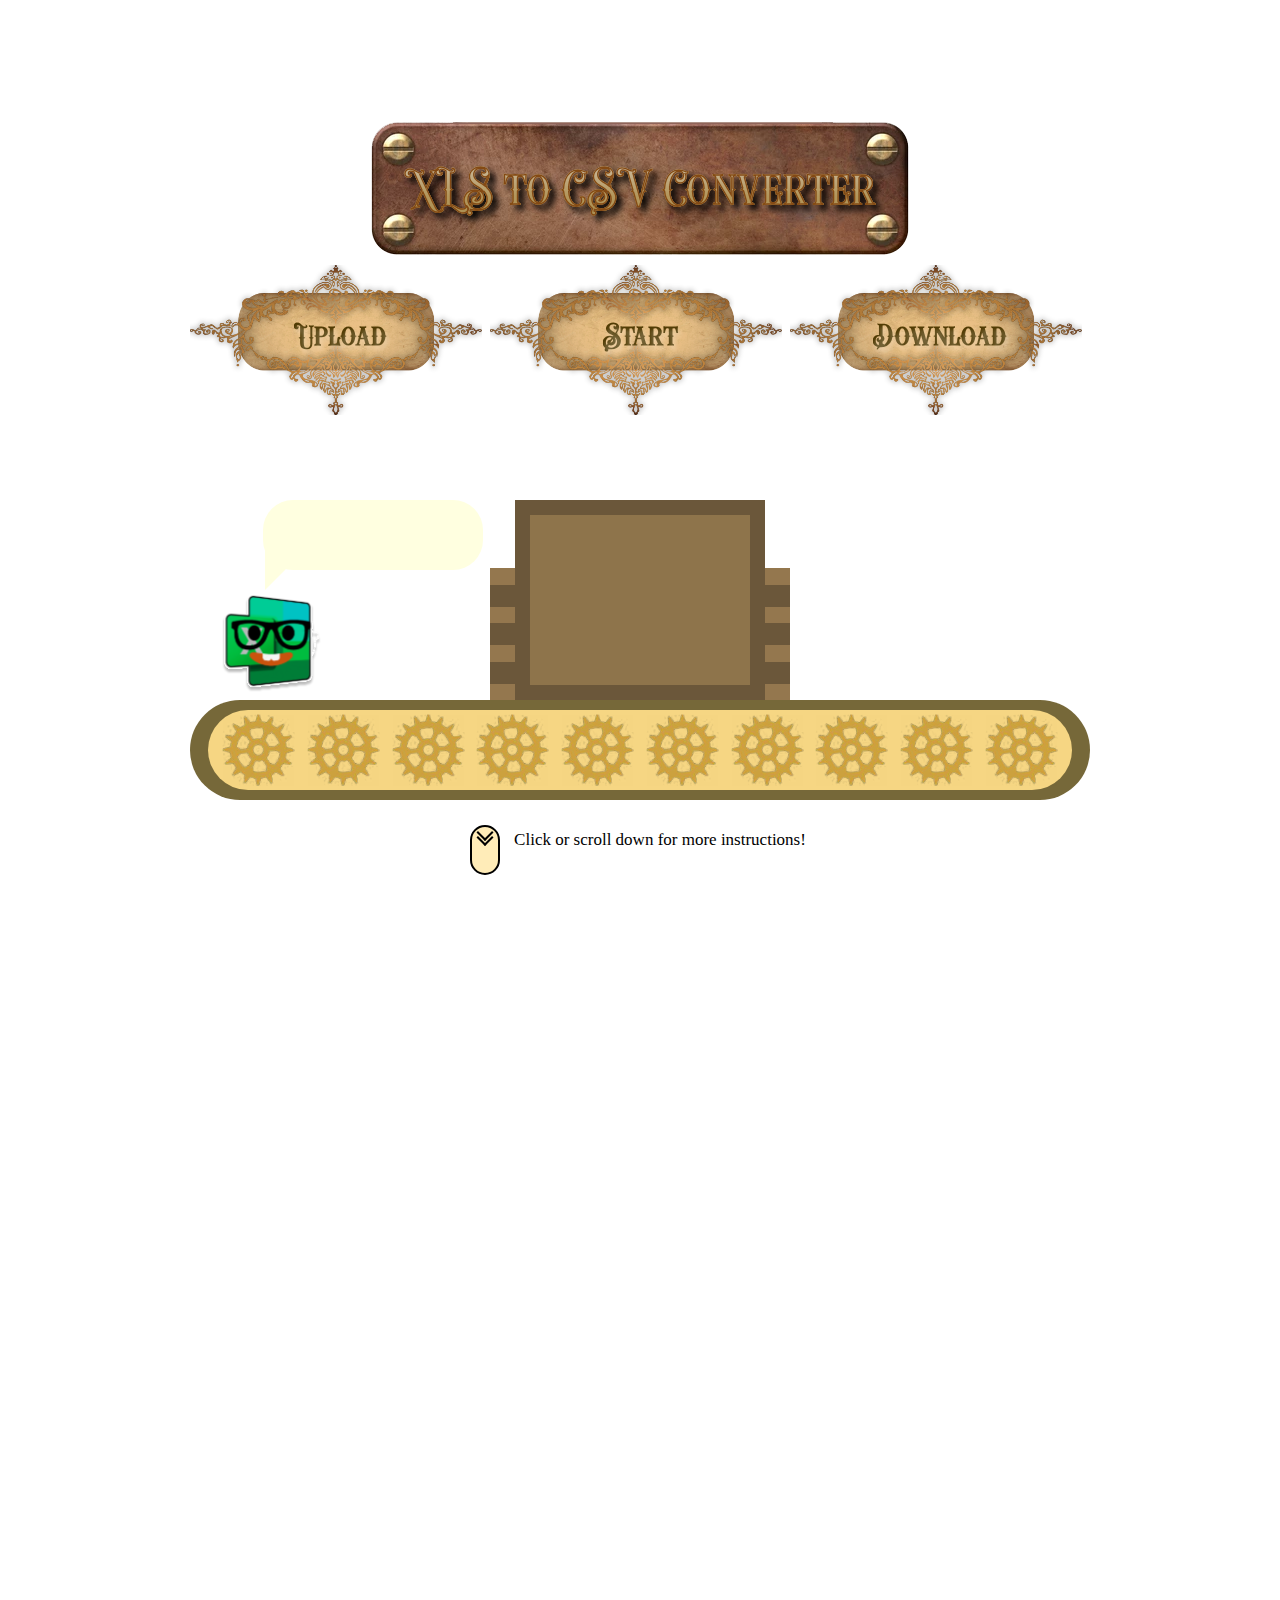
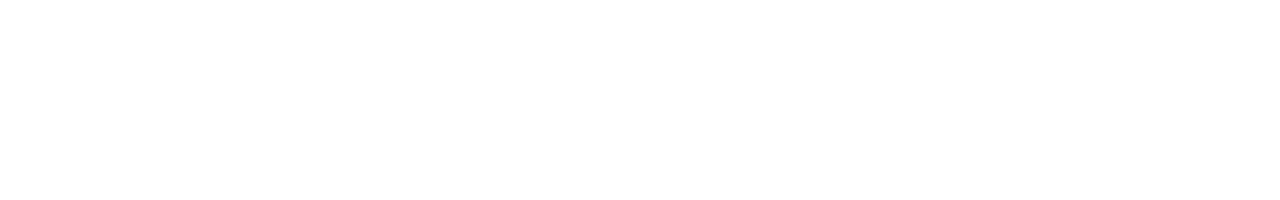
==== index.html @ a96b727d "Merge pull request #1 from dicksontan2618/master" ====
<!DOCTYPE html>
<html lang="en">

<head>
  <meta charset="UTF-8">
  <meta http-equiv="X-UA-Compatible" content="IE=edge">
  <meta name="viewport" content="width=device-width, initial-scale=1.0">
  <link rel="stylesheet" href="style.css">
  <link href="https://www.dafontfree.net/embed/Z291ZHktaGFuZHRvb2xlZC1yZWd1bGFyJmRhdGEvMjUvZy8xMjc2MjYvR291ZHlIYW5kdG9vbGVkLnR0Zg" rel="stylesheet" type="text/css"/>
  <title>
    CAT201 Assignment
  </title>
</head>

<body>
  <!-- <div class="gear-container" id="gear-container-1">
    <div class="gear">
      <div class="center"></div>
      <div class="tooth"></div>
      <div class="tooth"></div>
      <div class="tooth"></div>
      <div class="tooth"></div>
    </div> 
  </div>
  
  <div class="gear-container" id="gear-container-2">
    <div class="gear">
      <div class="center"></div>
      <div class="tooth"></div>
      <div class="tooth"></div>
      <div class="tooth"></div>
      <div class="tooth"></div>
    </div> 
  </div> -->

  <section class="sec" id="sec-1">
    <!-- <div class="archive">
      PLACEHOLDER FOR ARCHIVE
    </div> -->
  
    <div class="wrapper">
      <div class="header">
        <img class="board" src="images/board.png">
        <h1 class="title">XL S to CSV Converter</h1>
      </div>
  
      <div class="box">
        <div class="ornament">
          <img class="ornament-obj" src="images/ornament-1.png" height="200px">
          <div class="button" id="button-words-1">
            <p>Upload</p>
          </div>
        </div>
        
        <div class="ornament">
          <img class="ornament-obj" src="images/ornament-1.png" height="200px">
          <div class="button" id="button-words-2">
            <p>Start</p>
          </div>
        </div>
        
        <div class="ornament">
          <img class="ornament-obj" src="images/ornament-1.png" height="200px">
          <div class="button" id="button-words-3">
            <p>Download</p>
          </div>
        </div>
      </div>
  
      <div class="chains-container">
        <!-- <img src="images/chain.png" alt="chain" class="chain">
        <img src="images/chain.png" alt="chain" class="chain">
        <img src="images/chain.png" alt="chain" class="chain">
        <img src="images/chain.png" alt="chain" class="chain">
        <img src="images/chain.png" alt="chain" class="chain">
        <img src="images/chain.png" alt="chain" class="chain">
        <img src="images/chain.png" alt="chain" class="chain"> -->
      </div>
  
      <div class="main-container">
        <div class="sub-container" id="sub-container-1">
          <div class="main-machine-part">
            <div class="opening" id="entry">
              <div class="partition"></div>
              <div class="partition"></div>
              <div class="partition"></div>
            </div>
            <div class="main-machine-body">
              <div class="sub-machine-body"></div>
            </div>
            <div class="opening" id="exit">
              <div class="partition"></div>
              <div class="partition"></div>
              <div class="partition"></div>
            </div>
          </div>
          <div class="gauge-body">
            <!-- <img src="images/gauge.png" height="175px"> -->
          </div>
          <div class="track">
            <div class="sub-track" id="track-1">
              <div class="excel-container">
                <div class="speech-container">
                  <!-- <img src="images/speech flip.png" alt="bubble" class="speech-bubble"> -->
                  <div class="talk-bubble tri-right round btm-left">
                    <div class="talktext">
                      
                    </div>
                  </div>
                </div>
                <div class="sub-excel-container">
                  <img src="images/excel 1.svg" alt="excel" class="excel">
                </div>
              </div>
            </div>
            <div class="sub-track" id="track-2">
              <img src="images/csv 1.svg" alt="csv" class="csv">
            </div>
          </div>
        </div>
        <div class="sub-container" id="sub-container-2">
          <div class="conveyor-belt">
            <div class="sub-conveyor-belt">
              <ul>
                <li class="cog" id="cog-1"><img src="images/gear.png" aria-hidden="true" height="90px"></li>
                <li class="cog" id="cog-2"><img src="images/gear.png" aria-hidden="true" height="90px"></li>
                <li class="cog" id="cog-3"><img src="images/gear.png" aria-hidden="true" height="90px"></li>
                <li class="cog" id="cog-4"><img src="images/gear.png" aria-hidden="true" height="90px"></li>
                <li class="cog" id="cog-5"><img src="images/gear.png" aria-hidden="true" height="90px"></li>
                <li class="cog" id="cog-6"><img src="images/gear.png" aria-hidden="true" height="90px"></li>
                <li class="cog" id="cog-7"><img src="images/gear.png" aria-hidden="true" height="90px"></li>
                <li class="cog" id="cog-8"><img src="images/gear.png" aria-hidden="true" height="90px"></li>
                <li class="cog" id="cog-9"><img src="images/gear.png" aria-hidden="true" height="90px"></li>
                <li class="cog" id="cog-10"><img src="images/gear.png" aria-hidden="true" height="90px"></li>
              </ul>
            </div>
          </div>
        </div>
        <!-- <div class="sub-container" id="sub-container-3">
          <div class="beam"></div>
          <div class="support-container" id="support-container-1">
            <div class="support" id="support-1"></div>
            <div class="support" id="support-2"></div>
          </div>
          <div class="support-container" id="support-container-2">
            <div class="support" id="support-3"></div>
            <div class="support" id="support-4"></div>
          </div>
        </div> -->
      </div>
      <div class="scroll-container">
        <a href="#sec-2">
          <div class="scroll-down"></div>
        </a>
        <div class="scroll-instruction-container">
          <p class="scroll-instruction">Click or scroll down for more instructions!</p>
        </div>
      </div>
    </div>
  </section>
  <section class="sec" id="sec-2">

  </section>
  
  <script src="script.js"></script>
</body>

</html>
---- style.css ----
@font-face {
  font-family: "hero-beam";
  src: url("images/HEROBEAM-Regular.ttf")
}

@font-face {
  font-family: "goudy-handtooled";
  src: url("images/GoudyHandtooled.ttf")
}

html, body {
  height: 100%;
  width: 100%;
  scroll-behavior: smooth;
}

* {
  margin: 0;
  padding: 0;
  box-sizing: border-box;
}

body {
  justify-content: center;
  align-items: center;
  background-image: url('images/ancient.png');
  background-size: cover;
  background-position: center;
  margin: auto;
  overflow-y: scroll;
  overflow-x: hidden;
  position: relative;
  background-attachment: fixed;
}

.gear-container {
  position: absolute;
}

#gear-container-1 {
  left: -50px;
  bottom: 100px;
}

#gear-container-2 {
  right: -100px;
  top: 200px;
}

.gear{
  position: relative;
  width: 200px;
  height: 200px;
  margin: auto;
  background: rgb(102, 102, 102);
  border-radius: 50%;
  animation-name: spin;
  animation-duration: 4s;
  animation-iteration-count: infinite;
  animation-timing-function: linear;
}

.gear .center{
  position: absolute;
  top: 50px;
  left: 50px;
  z-index: 10;
  width: 100px;
  height: 100px;
  background: rgb(54, 54, 54);
  border-radius: 50%;
}

.tooth{
  position: absolute;
  top: -25px;
  left: 75px;
  z-index: 1;
  width: 45px;
  height: 250px;
  background:rgb(102, 102, 102);
}

.tooth:nth-child(2){
  transform: rotate(45deg);
}

.tooth:nth-child(3){
  transform: rotate(90deg);
}

.tooth:nth-child(4){
  transform: rotate(135deg);
}

@keyframes spin {
  from {transform: rotate(0deg); }
  to {transform: rotate(360deg);}
}

.sec {
  width: 100%;
  min-height: 100vh;
}

.archive {
  position: absolute;
  right: 0;
  top: 0;
  margin: 20px 20px 0 0;
  background-color: red;
  height: 50px;
  width: 200px;
  display: flex;
  align-items: center;
  justify-content: center;
}

.wrapper {
  margin: auto;
  display: flex;
  justify-content: center;
  align-items: center;
  width: 80%;
  min-height: 100vh;
  /* background-color: red; */
  position: relative;
}

.header {
  width: 100%;
  position: absolute;
  bottom: 630px;
  z-index: 2;
}

.board {
  display: block;
  margin-left: auto;
  margin-right: auto;
}

.title {
  font-family: 'hero-beam';
  text-align: center;
  font-size: 40px;
  color: #D5AD6D;
  background: -webkit-linear-gradient(transparent, transparent),
              -webkit-linear-gradient(top, rgb(211, 198, 181) 0%, 
              rgba(179,150,91) 50%, rgba(162,136,73) 100%);
  background: -o-linear-gradient(transparent, transparent);
  -webkit-background-clip: text;
  -webkit-text-fill-color: transparent;
  position: absolute;
  margin: 0 auto;
  left: 0;
  right: 0;
  top: 45px;
  filter: drop-shadow(5px 5px 3px black);
  -webkit-text-stroke: 0.1px rgb(132, 74, 20);
  cursor: default;
}

.box {
  display: flex;
  justify-content: center;
  align-items: center;
  position: absolute;
  bottom: 485px;
  width: 100%;
  /* background-color: yellowgreen; */
}

.ornament {
  position: relative;
  display: flex;
  justify-content: center;
  align-items: center;
  z-index: 2;
}

.ornament img {
  width: 300px;
  height: 150px;
  padding-right: 8px; 
}

.button {
  font-family: 'hero-beam';
  font-size: 25px;
  font-weight: 600;
  position: absolute;
  justify-content: space-between;
  color: transparent;
  background: #4f3901;
  -webkit-background-clip: text;
  text-shadow: 2px 4px 4px rgba(255, 255, 255, 0.288);
  transition: 0.2s all linear;
}

.button:hover {
  cursor: pointer;
  transform: scale(1.15);
}

.button p {
  transition: text-shadow 0.35s, color 0.25s;
}

.button:hover p {
  color: white;
  text-shadow:  0 0 20px #fff, 
                0 0 30px #ffffff, 
                0 0 40px #8c8c8c, 
                0 0 50px #646464, 
                0 0 60px #ffffff, 
                0 0 70px #777777, 
                0 0 80px #aeaeae;
}

.button:active p {
  color: black;
}

.excel-container {
  width: 320px;
  height: 200px;
  /* background-color: red; */
  position: absolute;
  bottom: 0;
  display: flex;
  flex-direction: column;
  justify-content: center;
  align-items: center;
}

.sub-excel-container {
  height: 50%;
  width: 100%;
  display: flex;
  align-items: flex-end;
  /* background-color: green; */
}

.speech-container {
  height: 50%;
  width:  100%;
  display: flex;
  align-items: flex-start;
  justify-content: center;
  /* background-color: blue; */
}

.talk-bubble {
  display: inline-block;
  position: relative;
	width: 220px;
	height: 70px;
	background-color: lightyellow;
}

.border{
  border: 8px solid #666;
}

.round{
  border-radius: 30px;
	-webkit-border-radius: 30px;
	-moz-border-radius: 30px;
}

.round{
  border-radius: 30px;
	-webkit-border-radius: 30px;
	-moz-border-radius: 30px;
}

.tri-right.border.btm-left:before {
	content: ' ';
	position: absolute;
	width: 0;
	height: 0;
	left: -8px;
  right: auto;
  top: auto;
	bottom: -40px;
	border: 32px solid;
	border-color: transparent transparent transparent #666;
}

.tri-right.btm-left:after{
	content: ' ';
	position: absolute;
	width: 0;
	height: 0;
	left: 2px;
  right: auto;
  top: auto;
	bottom: -20px;
	border: 22px solid;
	border-color: transparent transparent transparent lightyellow;
}

.main-container {
  display: block;
  height: 400px;
  width: 100%;
  display: flex;
  flex-direction: column;
  align-items: center;
  position: absolute;
  bottom: 0;
  /* background-color: green; */
}

.sub-container {
  height: 100px;
  width: 900px;
  display: block;
}

#sub-container-1 {
  height: 200px;
  display: flex;
  align-items: center;
  justify-content: center;
  /* background-color: yellow; */
  position: relative;
}

#sub-container-3 {
  display: flex;
  justify-content: space-between;
  width: 750px;
  position: relative;
  /* background-color: white; */
}

.track {
  position: absolute;
  width: 95%;
  height: 200px;
  /* background-color: blue; */
  bottom: 0;
  display: flex;
  justify-content: center;
}

.sub-track {
  /* background-color: green; */
  width: 50%;
  position: relative;
  display: flex;
  align-items: flex-end;
}

.excel, .csv {
  height: 110px;
  width: 110px;
  position: absolute;
}

.conveyor-belt {
  width: 100%;
  height: 100%;
  border-radius: 200px;
  background-color: rgb(118, 104, 57);
  display: flex;
  justify-content: center;
  align-items: center;
}

.sub-conveyor-belt ul {
  width: 98%;
  height: 100%;
  display: flex;
  justify-content: space-around;
  align-items: center;
  list-style: none;
}

.sub-conveyor-belt {
  width: 96%;
  height: 80%;
  background-color: rgb(246, 214, 131);
  border-radius: 200px;
  display: flex;
  justify-content: center;
  align-items: center;
}

.sub-conveyor-belt img {
  width: 75px;
  height: 75px;
}

.support-container {
  width: 250px;
  height: 100%;
  display: flex;
  justify-content: space-between;
}

.support {
  height: 100%;
  width: 20px;
  background-color: rgb(35, 35, 35);
}

.beam {
  width: 100%;
  height: 20px;
  position: absolute;
  top: 0;
  background-color: rgb(35, 35, 35);
}

.main-machine-part {
  height: 200px;
  width: 300px;
  z-index: 2;
  display: flex;
  justify-content: center;
  align-items: flex-end;
}

.main-machine-body {
  height: 200px;
  width: 250px;
  background-color: rgb(107, 87, 58);
  position: relative;
  display: flex;
  justify-content: center;
  align-items: center;
}

.sub-machine-body {
  position: absolute;
  height: 170px;
  width: 220px;
  background-color:#8e744b;
}

.opening {
  height: 132px;
  width: 25px;
  display: flex;
  flex-direction: column;
  justify-content: space-evenly;
  background-color: rgb(148, 119, 78);
}

.partition {
  height: 22px;
  width: 100%;
  background-color: rgb(107, 87, 58);
}

.chains-container {
  bottom: 200px;
  position: absolute;
  width: 800px;
  display: flex;
  justify-content: space-around;
  align-items: center;
}

.chains-container img {
  height: 600px;
  opacity: 60%;
}

.gauge-body {
  position: absolute;
  z-index: 3;
}

.gauge-body img {
  width: 150px;
  height: 150px;
}

.cog-ani {
  animation: gearRotate 1s linear infinite;
}

.cog-ani-finite {
  animation: gearRotate 3s linear;
}

@keyframes gearRotate {
  0% {transform: rotate(0);}
  100% {transform: rotate(360deg);}
}

@-webkit-keyframes gearRotate {
  0% {-webkit-transform: rotate(0);}
  100% {-webkit-transform: rotate(360deg);}
}

.svgHorizontalMove {
  animation: horizontalMove 3s linear forwards;
}

@keyframes horizontalMove {
  0% {transform: translateX(0);}
  100%{transform: translateX(300px);}
}

.scroll-container {
  position: absolute;
  bottom: 25px;
  display: flex;
  justify-content: center;
  align-items: center;
}

.scroll-instruction-container {
  position: relative;
  width: 300px;
  height: 50px;
  /* background-color: red; */
  display: flex;
  justify-content: center;
  align-items: center;
}

.scroll-instruction {
  top: 10%;
  position: absolute;
  font-size: 17px;
  animation: scroll-down-text 1s ease-in-out infinite;
  cursor: default;
}

.scroll-down {
  margin-right: 10px;
  position: relative;
  height: 50px;
  width: 30px;
  border: 2px solid black;
  border-radius: 20px;
  cursor: pointer;
  background-color:rgb(255, 236, 184);
}

.scroll-down:before,
.scroll-down:after {
  content: '';
  position: absolute;
  top: 20%;
  left: 50%;
  border: 2px solid black;
  height: 10px;
  width: 10px;
  transform: translate(-50%, -80%) rotate(45deg);
  border-top: transparent;
  border-left: transparent;
  animation: scroll-down 1s ease-in-out infinite;
}

.scroll-down:after {
  top: 30%;
  animation-delay: .3s;
}

@keyframes scroll-down {
  0% {opacity: 0;}
  30% {opacity: 1;}
  60% {opacity: 1;}
  100% {opacity: 0; top: 90%;}
}

@keyframes scroll-down-text {
  0% {opacity: 0;}
  30% {opacity: 1;}
  60% {opacity: 1;}
  100% {opacity: 0; top: 50%;}
}

.disappears {
  animation: disappears 0.5s ease-in-out forwards;
}

@keyframes disappears {
  0% {opacity: 100%;}
  100% {opacity: 0%;}
}

@media only screen and (max-width: 1080px) {
  .sub-container {
    height: 100px;
    width: 800px;
    display: block;
  }
  @keyframes horizontalMove {
    0% {transform: translateX(0);}
    100%{transform: translateX(250px);}
  }
}

@media only screen and (max-width: 900px) {
  .ornament img {
    width: 250px;
  }

  .sub-container {
    height: 100px;
    width: 700px;
    display: block;
  }

  #cog-10 {
    display: none;
  }

  @keyframes horizontalMove {
    0% {transform: translateX(0);}
    100%{transform: translateX(190px);}
  }

  .button {
    font-size: 20px;
  }
}

@media only screen and (max-width: 768px) {
  .ornament img {
    width: 220px;
  }

  .sub-container {
    height: 100px;
    width: 650px;
    display: block;
  }

  #cog-9 {
    display: none;
  }
}
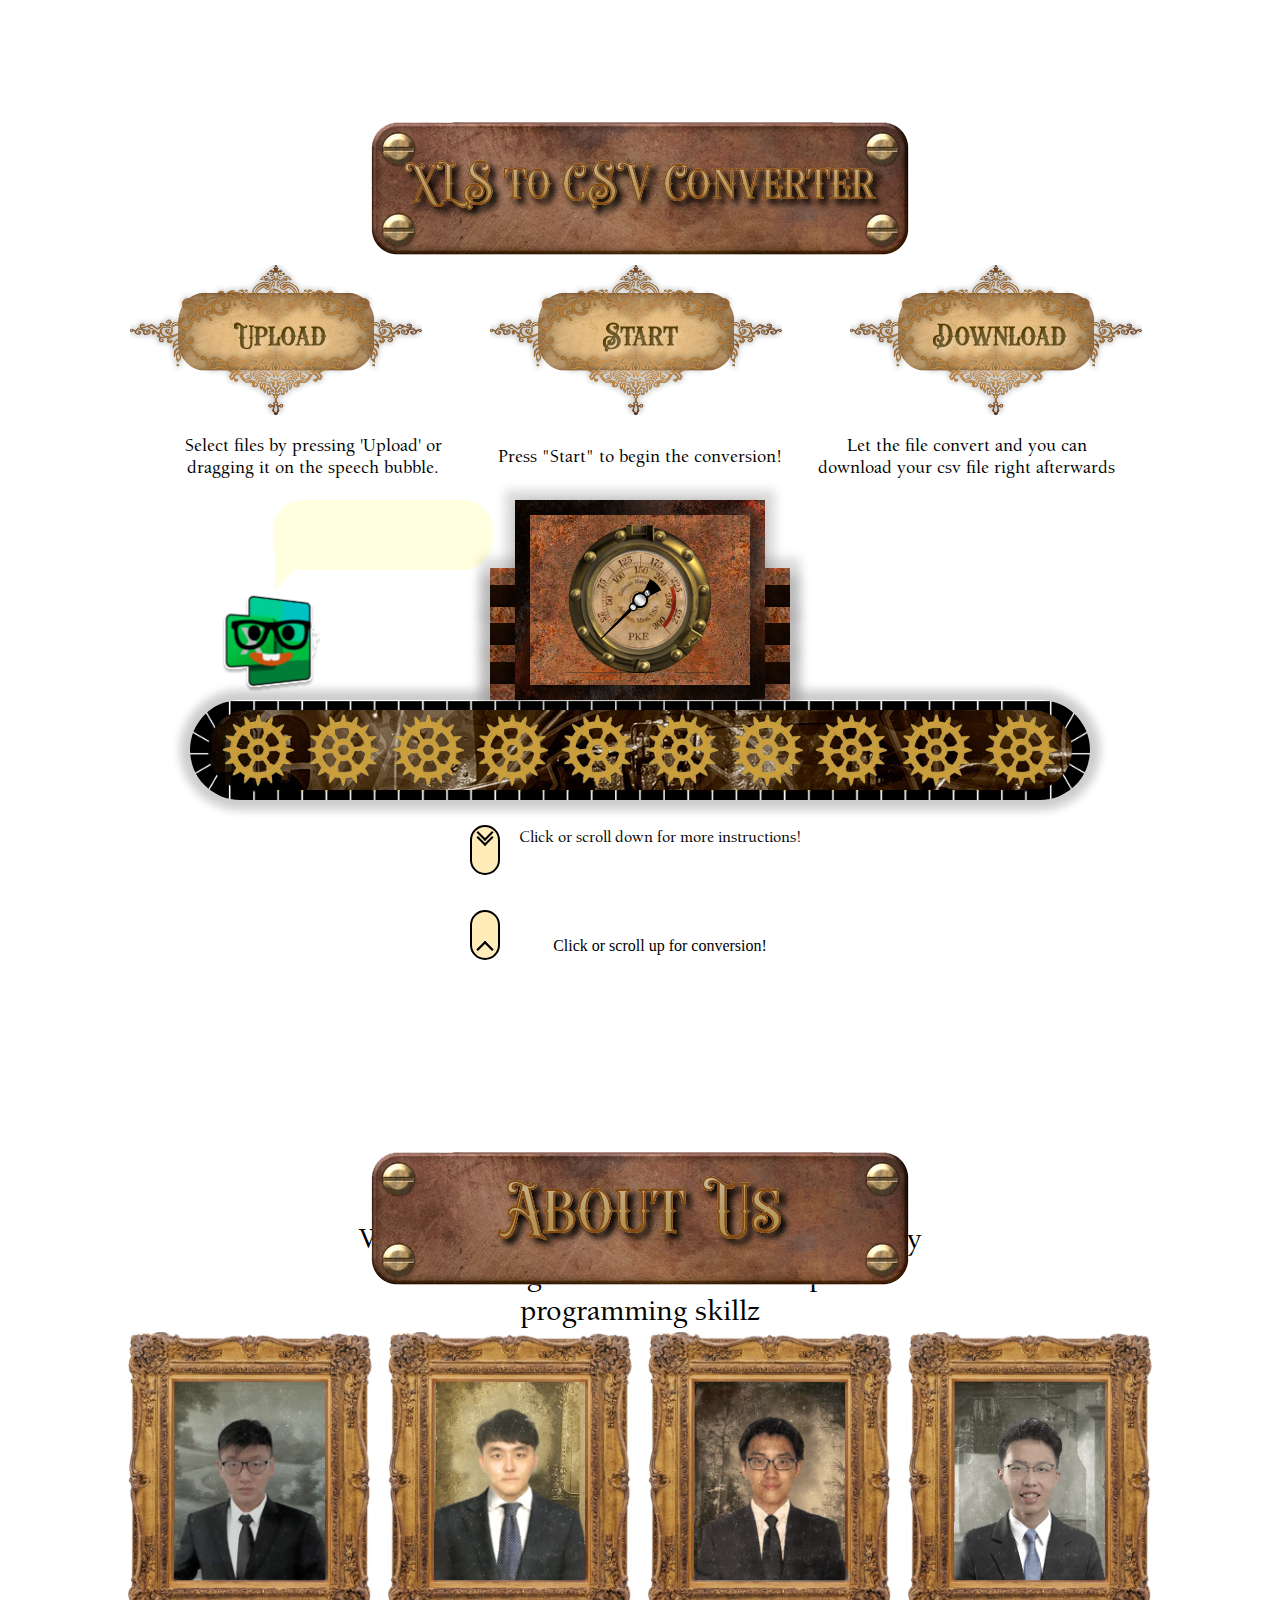
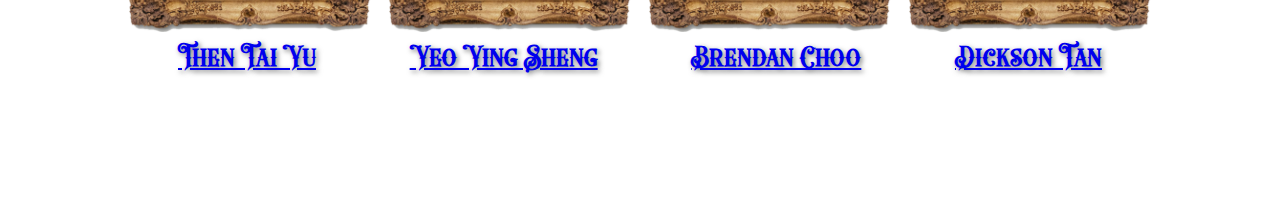
==== commit 19b004da: "added server functions" ====
--- a/index.html
+++ b/index.html
@@ -6,7 +6,9 @@
   <meta http-equiv="X-UA-Compatible" content="IE=edge">
   <meta name="viewport" content="width=device-width, initial-scale=1.0">
   <link rel="stylesheet" href="style.css">
-  <link href="https://www.dafontfree.net/embed/Z291ZHktaGFuZHRvb2xlZC1yZWd1bGFyJmRhdGEvMjUvZy8xMjc2MjYvR291ZHlIYW5kdG9vbGVkLnR0Zg" rel="stylesheet" type="text/css"/>
+  <link
+    href="https://www.dafontfree.net/embed/Z291ZHktaGFuZHRvb2xlZC1yZWd1bGFyJmRhdGEvMjUvZy8xMjc2MjYvR291ZHlIYW5kdG9vbGVkLnR0Zg"
+    rel="stylesheet" type="text/css" />
   <title>
     CAT201 Assignment
   </title>
@@ -37,36 +39,48 @@
     <!-- <div class="archive">
       PLACEHOLDER FOR ARCHIVE
     </div> -->
-  
+
     <div class="wrapper">
       <div class="header">
         <img class="board" src="images/board.png">
         <h1 class="title">XL S to CSV Converter</h1>
       </div>
-  
+
       <div class="box">
-        <div class="ornament">
-          <img class="ornament-obj" src="images/ornament-1.png" height="200px">
-          <div class="button" id="button-words-1">
-            <p>Upload</p>
-          </div>
-        </div>
-        
-        <div class="ornament">
-          <img class="ornament-obj" src="images/ornament-1.png" height="200px">
-          <div class="button" id="button-words-2">
-            <p>Start</p>
-          </div>
-        </div>
-        
-        <div class="ornament">
-          <img class="ornament-obj" src="images/ornament-1.png" height="200px">
-          <div class="button" id="button-words-3">
-            <p>Download</p>
-          </div>
-        </div>
-      </div>
-  
+        <form action="upload.php" method="post" enctype="multipart/form-data" id="form-convert">
+          <div class="ornament" id="ornament-1">
+            <img class="ornament-obj" src="images/ornament-1.png" height="200px">
+            <label for="uploadFile" id="button-words-1" class="button">
+              <p>Upload</p>
+              <input type="file" id="uploadFile" name="uploadFile" accept="application/vnd.ms-excel, application/vnd.openxmlformats-officedocument.spreadsheetml.sheet" hidden/>
+            </label>
+          </div>
+
+          <div class="ornament" id="ornament-2">
+            <img class="ornament-obj" src="images/ornament-1.png" height="200px">
+            <label for="submit" id="button-words-2" class="button">
+              <p>Start</p>
+              <input type="submit" id="submit" hidden />
+            </label>
+          </div>
+
+          <div class="ornament" id="ornament-3">
+            <img class="ornament-obj" src="images/ornament-1.png" height="200px">
+            <div class="button" id="button-words-3">
+              <p>Download</p>
+            </div>
+          </div>
+        </form>
+      </div>
+
+      <div class="instructions">
+        <p class="instruction-words" id="instruction-1">Select files by pressing 'Upload' or dragging it on the speech
+          bubble.</p>
+        <p class="instruction-words" id="instruction-2">Press "Start" to begin the conversion!</p>
+        <p class="instruction-words" id="instruction-3">Let the file convert and you can download your csv file right
+          afterwards</p>
+      </div>
+
       <div class="chains-container">
         <!-- <img src="images/chain.png" alt="chain" class="chain">
         <img src="images/chain.png" alt="chain" class="chain">
@@ -76,7 +90,7 @@
         <img src="images/chain.png" alt="chain" class="chain">
         <img src="images/chain.png" alt="chain" class="chain"> -->
       </div>
-  
+
       <div class="main-container">
         <div class="sub-container" id="sub-container-1">
           <div class="main-machine-part">
@@ -95,7 +109,11 @@
             </div>
           </div>
           <div class="gauge-body">
-            <!-- <img src="images/gauge.png" height="175px"> -->
+            <img src="images/gauge.png" height="175px">
+
+          </div>
+          <div class="pointer">
+            <img src="images/pointer.png" height="130px">
           </div>
           <div class="track">
             <div class="sub-track" id="track-1">
@@ -104,7 +122,7 @@
                   <!-- <img src="images/speech flip.png" alt="bubble" class="speech-bubble"> -->
                   <div class="talk-bubble tri-right round btm-left">
                     <div class="talktext">
-                      
+
                     </div>
                   </div>
                 </div>
@@ -153,15 +171,52 @@
           <div class="scroll-down"></div>
         </a>
         <div class="scroll-instruction-container">
-          <p class="scroll-instruction">Click or scroll down for more instructions!</p>
+          <p class="scroll-instruction" id="scroll-down-instruction">Click or scroll down for more instructions!</p>
         </div>
       </div>
     </div>
   </section>
   <section class="sec" id="sec-2">
-
+    <div class="wrapper" id="wrapper-2">
+      <div class="scroll-container" id="scroll-up-container">
+        <a href="#sec-1">
+          <div class="scroll-up"></div>
+        </a>
+        <div class="scroll-instruction-container">
+          <p class="scroll-instruction" id="scroll-up-instruction">Click or scroll up for conversion!</p>
+        </div>
+      </div>
+      <div class="about-us">
+        <div class="about-us-header">
+          <img class="board" src="images/board.png">
+          <h1 class="about-us-word">About Us</h1>
+        </div>
+        <div class="about-us-desc">
+          <p>We are 4 people from CAT201 CS USM ready to change da world with our epic programming skillz</p>
+        </div>
+        <div class="people">
+          <div class="tty">
+            <img src="images/taiyu.png" height="300px">
+          </div>
+          <div class="yeo">
+            <img src="images/yingsheng.png" height="300px">
+          </div>
+          <div class="choo">
+            <img src="images/brendanchoo.png" height="300px">
+          </div>
+          <div class="dick">
+            <img src="images/dick.png" height="300px">
+          </div>
+        </div>
+        <div class="names">
+          <a class="ind-name" href="https://www.youtube.com/watch?v=dQw4w9WgXcQ">Then Tai Yu</a>
+          <a class="ind-name" href="https://www.youtube.com/watch?v=dQw4w9WgXcQ">Yeo Ying Sheng</a>
+          <a class="ind-name" href="https://www.youtube.com/watch?v=dQw4w9WgXcQ">Brendan Choo</a>
+          <a class="ind-name" href="https://www.youtube.com/watch?v=dQw4w9WgXcQ">Dickson Tan</a>
+        </div>
+      </div>
+    </div>
   </section>
-  
   <script src="script.js"></script>
 </body>
 
--- a/style.css
+++ b/style.css
@@ -8,7 +8,13 @@
   src: url("images/GoudyHandtooled.ttf")
 }
 
-html, body {
+@font-face {
+  font-family: "berkeley";
+  src: url("images/BerkeleyStd-Medium.otf")
+}
+
+html,
+body {
   height: 100%;
   width: 100%;
   scroll-behavior: smooth;
@@ -33,6 +39,12 @@
   background-attachment: fixed;
 }
 
+#form-convert
+{
+  display: flex;
+  flex-direction: row;
+}
+
 .gear-container {
   position: absolute;
 }
@@ -47,7 +59,7 @@
   top: 200px;
 }
 
-.gear{
+.gear {
   position: relative;
   width: 200px;
   height: 200px;
@@ -60,7 +72,7 @@
   animation-timing-function: linear;
 }
 
-.gear .center{
+.gear .center {
   position: absolute;
   top: 50px;
   left: 50px;
@@ -71,31 +83,36 @@
   border-radius: 50%;
 }
 
-.tooth{
+.tooth {
   position: absolute;
   top: -25px;
   left: 75px;
   z-index: 1;
   width: 45px;
   height: 250px;
-  background:rgb(102, 102, 102);
-}
-
-.tooth:nth-child(2){
+  background: rgb(102, 102, 102);
+}
+
+.tooth:nth-child(2) {
   transform: rotate(45deg);
 }
 
-.tooth:nth-child(3){
+.tooth:nth-child(3) {
   transform: rotate(90deg);
 }
 
-.tooth:nth-child(4){
+.tooth:nth-child(4) {
   transform: rotate(135deg);
 }
 
 @keyframes spin {
-  from {transform: rotate(0deg); }
-  to {transform: rotate(360deg);}
+  from {
+    transform: rotate(0deg);
+  }
+
+  to {
+    transform: rotate(360deg);
+  }
 }
 
 .sec {
@@ -125,6 +142,18 @@
   min-height: 100vh;
   /* background-color: red; */
   position: relative;
+  /* background-color: blue; */
+}
+
+#wrapper-2 {
+  /* background-color: green; */
+  position: relative;
+}
+
+#scroll-up-container {
+  position: absolute;
+  height: fit-content;
+  top: 10px;
 }
 
 .header {
@@ -132,30 +161,33 @@
   position: absolute;
   bottom: 630px;
   z-index: 2;
-}
-
-.board {
+  display: flex;
+  justify-content: center;
+  align-items: center;
+}
+
+/* .board {
   display: block;
   margin-left: auto;
   margin-right: auto;
-}
+} */
 
 .title {
   font-family: 'hero-beam';
-  text-align: center;
+  /* text-align: center; */
   font-size: 40px;
   color: #D5AD6D;
   background: -webkit-linear-gradient(transparent, transparent),
-              -webkit-linear-gradient(top, rgb(211, 198, 181) 0%, 
-              rgba(179,150,91) 50%, rgba(162,136,73) 100%);
+    -webkit-linear-gradient(top, rgb(211, 198, 181) 0%,
+      rgba(179, 150, 91) 50%, rgba(162, 136, 73) 100%);
   background: -o-linear-gradient(transparent, transparent);
   -webkit-background-clip: text;
   -webkit-text-fill-color: transparent;
   position: absolute;
-  margin: 0 auto;
+  /* margin: 0 auto;
   left: 0;
   right: 0;
-  top: 45px;
+  top: 45px; */
   filter: drop-shadow(5px 5px 3px black);
   -webkit-text-stroke: 0.1px rgb(132, 74, 20);
   cursor: default;
@@ -177,12 +209,14 @@
   justify-content: center;
   align-items: center;
   z-index: 2;
+  padding-left: 30px;
+  padding-right: 30px;
 }
 
 .ornament img {
   width: 300px;
   height: 150px;
-  padding-right: 8px; 
+  padding-right: 8px;
 }
 
 .button {
@@ -209,13 +243,13 @@
 
 .button:hover p {
   color: white;
-  text-shadow:  0 0 20px #fff, 
-                0 0 30px #ffffff, 
-                0 0 40px #8c8c8c, 
-                0 0 50px #646464, 
-                0 0 60px #ffffff, 
-                0 0 70px #777777, 
-                0 0 80px #aeaeae;
+  text-shadow: 0 0 20px #fff,
+    0 0 30px #ffffff,
+    0 0 40px #8c8c8c,
+    0 0 50px #646464,
+    0 0 60px #ffffff,
+    0 0 70px #777777,
+    0 0 80px #aeaeae;
 }
 
 .button:active p {
@@ -244,61 +278,61 @@
 
 .speech-container {
   height: 50%;
-  width:  100%;
-  display: flex;
-  align-items: flex-start;
-  justify-content: center;
+  width: 100%;
+  display: flex;
+  position: relative;
   /* background-color: blue; */
 }
 
 .talk-bubble {
   display: inline-block;
-  position: relative;
-	width: 220px;
-	height: 70px;
-	background-color: lightyellow;
-}
-
-.border{
+  position: absolute;
+  width: 220px;
+  height: 70px;
+  background-color: lightyellow;
+  left: 60px;
+}
+
+.border {
   border: 8px solid #666;
 }
 
-.round{
+.round {
   border-radius: 30px;
-	-webkit-border-radius: 30px;
-	-moz-border-radius: 30px;
-}
-
-.round{
+  -webkit-border-radius: 30px;
+  -moz-border-radius: 30px;
+}
+
+.round {
   border-radius: 30px;
-	-webkit-border-radius: 30px;
-	-moz-border-radius: 30px;
+  -webkit-border-radius: 30px;
+  -moz-border-radius: 30px;
 }
 
 .tri-right.border.btm-left:before {
-	content: ' ';
-	position: absolute;
-	width: 0;
-	height: 0;
-	left: -8px;
+  content: ' ';
+  position: absolute;
+  width: 0;
+  height: 0;
+  left: -8px;
   right: auto;
   top: auto;
-	bottom: -40px;
-	border: 32px solid;
-	border-color: transparent transparent transparent #666;
-}
-
-.tri-right.btm-left:after{
-	content: ' ';
-	position: absolute;
-	width: 0;
-	height: 0;
-	left: 2px;
+  bottom: -40px;
+  border: 32px solid;
+  border-color: transparent transparent transparent #666;
+}
+
+.tri-right.btm-left:after {
+  content: ' ';
+  position: absolute;
+  width: 0;
+  height: 0;
+  left: 2px;
   right: auto;
   top: auto;
-	bottom: -20px;
-	border: 22px solid;
-	border-color: transparent transparent transparent lightyellow;
+  bottom: -20px;
+  border: 22px solid;
+  border-color: transparent transparent transparent lightyellow;
 }
 
 .main-container {
@@ -354,7 +388,8 @@
   align-items: flex-end;
 }
 
-.excel, .csv {
+.excel,
+.csv {
   height: 110px;
   width: 110px;
   position: absolute;
@@ -364,10 +399,13 @@
   width: 100%;
   height: 100%;
   border-radius: 200px;
-  background-color: rgb(118, 104, 57);
-  display: flex;
-  justify-content: center;
-  align-items: center;
+  background-image: url(images/radial.png);
+  background-position: center;
+  background-size: 105%;
+  display: flex;
+  justify-content: center;
+  align-items: center;
+  box-shadow: 0 0 10px 10px rgb(0 0 0 /0.2);
 }
 
 .sub-conveyor-belt ul {
@@ -382,11 +420,15 @@
 .sub-conveyor-belt {
   width: 96%;
   height: 80%;
-  background-color: rgb(246, 214, 131);
+  /* background-color: rgb(246, 214, 131); */
   border-radius: 200px;
   display: flex;
   justify-content: center;
   align-items: center;
+  background-image: url(images/something.jpg);
+  background-blend-mode: hard-light;
+  /* background-color: blue; */
+
 }
 
 .sub-conveyor-belt img {
@@ -427,18 +469,23 @@
 .main-machine-body {
   height: 200px;
   width: 250px;
-  background-color: rgb(107, 87, 58);
-  position: relative;
-  display: flex;
-  justify-content: center;
-  align-items: center;
+  background-image: url(images/rusty2.jpg);
+  background-size: cover;
+  position: relative;
+  display: flex;
+  justify-content: center;
+  align-items: center;
+  box-shadow: 0 0 10px 10px rgb(0 0 0 /0.15);
+
 }
 
 .sub-machine-body {
   position: absolute;
   height: 170px;
   width: 220px;
-  background-color:#8e744b;
+  background-image: url(images/rusty.jpg);
+  background-size: contain;
+  box-shadow: 0 0 10px 10px rgb(0 0 0 /0.4);
 }
 
 .opening {
@@ -447,13 +494,15 @@
   display: flex;
   flex-direction: column;
   justify-content: space-evenly;
-  background-color: rgb(148, 119, 78);
+  background-image: url(images/rusty.jpg);
+  box-shadow: 0 0 10px 10px rgb(0 0 0 /0.15);
 }
 
 .partition {
   height: 22px;
   width: 100%;
-  background-color: rgb(107, 87, 58);
+  background-image: url(images/rusty2.jpg);
+  box-shadow: 0 0 10px 10px rgb(0 0 0 /0.15);
 }
 
 .chains-container {
@@ -480,6 +529,17 @@
   height: 150px;
 }
 
+.pointer {
+  position: absolute;
+  display: flex;
+  bottom: 35px;
+  z-index: 4;
+  align-items: center;
+
+  animation: pointerRotate 5s infinite ease-in-out;
+}
+
+
 .cog-ani {
   animation: gearRotate 1s linear infinite;
 }
@@ -489,13 +549,43 @@
 }
 
 @keyframes gearRotate {
-  0% {transform: rotate(0);}
-  100% {transform: rotate(360deg);}
+  0% {
+    transform: rotate(0);
+  }
+
+  100% {
+    transform: rotate(360deg);
+  }
 }
 
 @-webkit-keyframes gearRotate {
-  0% {-webkit-transform: rotate(0);}
-  100% {-webkit-transform: rotate(360deg);}
+  0% {
+    -webkit-transform: rotate(0);
+  }
+
+  100% {
+    -webkit-transform: rotate(360deg);
+  }
+}
+
+@keyframes pointerRotate {
+  0% {
+    transform: rotate(0);
+  }
+
+  100% {
+    transform: rotate(270deg);
+  }
+}
+
+@-webkit-keyframes pointerRotate {
+  0% {
+    -webkit-transform: rotate(0);
+  }
+
+  100% {
+    -webkit-transform: rotate(270deg);
+  }
 }
 
 .svgHorizontalMove {
@@ -503,8 +593,13 @@
 }
 
 @keyframes horizontalMove {
-  0% {transform: translateX(0);}
-  100%{transform: translateX(300px);}
+  0% {
+    transform: translateX(0);
+  }
+
+  100% {
+    transform: translateX(300px);
+  }
 }
 
 .scroll-container {
@@ -526,11 +621,16 @@
 }
 
 .scroll-instruction {
+  position: absolute;
+  font-size: 16px;
+  cursor: default;
+}
+
+#scroll-down-instruction {
+  animation: scroll-down-text 1s ease-in-out infinite;
   top: 10%;
-  position: absolute;
-  font-size: 17px;
-  animation: scroll-down-text 1s ease-in-out infinite;
   cursor: default;
+  font-family: berkeley;
 }
 
 .scroll-down {
@@ -541,7 +641,7 @@
   border: 2px solid black;
   border-radius: 20px;
   cursor: pointer;
-  background-color:rgb(255, 236, 184);
+  background-color: rgb(255, 236, 184);
 }
 
 .scroll-down:before,
@@ -565,17 +665,79 @@
 }
 
 @keyframes scroll-down {
-  0% {opacity: 0;}
-  30% {opacity: 1;}
-  60% {opacity: 1;}
-  100% {opacity: 0; top: 90%;}
+  0% {
+    opacity: 0;
+  }
+
+  30% {
+    opacity: 1;
+  }
+
+  60% {
+    opacity: 1;
+  }
+
+  100% {
+    opacity: 0;
+    top: 90%;
+  }
 }
 
 @keyframes scroll-down-text {
-  0% {opacity: 0;}
-  30% {opacity: 1;}
-  60% {opacity: 1;}
-  100% {opacity: 0; top: 50%;}
+  0% {
+    opacity: 0;
+  }
+
+  30% {
+    opacity: 1;
+  }
+
+  60% {
+    opacity: 1;
+  }
+
+  100% {
+    opacity: 0;
+    top: 50%;
+  }
+}
+
+@keyframes scroll-up {
+  0% {
+    opacity: 0;
+  }
+
+  30% {
+    opacity: 1;
+  }
+
+  60% {
+    opacity: 1;
+  }
+
+  100% {
+    opacity: 0;
+    top: 30%;
+  }
+}
+
+@keyframes scroll-up-text {
+  0% {
+    opacity: 0;
+  }
+
+  30% {
+    opacity: 1;
+  }
+
+  60% {
+    opacity: 1;
+  }
+
+  100% {
+    opacity: 0;
+    bottom: 50%;
+  }
 }
 
 .disappears {
@@ -583,50 +745,146 @@
 }
 
 @keyframes disappears {
-  0% {opacity: 100%;}
-  100% {opacity: 0%;}
+  0% {
+    opacity: 100%;
+  }
+
+  100% {
+    opacity: 0%;
+  }
+}
+
+.scroll-up-container {
+  top: 0;
+}
+
+.instructions {
+  display: flex;
+  justify-content: center;
+  align-items: center;
+  position: absolute;
+  bottom: 420px;
+  width: 1100px;
+  flex-basis: 0;
+  padding: 0 60px;
+
+}
+
+.instruction-words {
+  text-align: center;
+  font-family: berkeley;
+  font-size: 18px;
+  padding-left: 10px;
+  padding-right: 10px;
+  flex: 1;
+}
+
+.scroll-up {
+  margin-right: 10px;
+  position: relative;
+  height: 50px;
+  width: 30px;
+  border: 2px solid black;
+  border-radius: 20px;
+  cursor: pointer;
+  background-color: rgb(255, 236, 184);
+}
+
+.scroll-up:before,
+.scroll-up:after {
+  content: '';
+  position: absolute;
+  top: 90%;
+  left: 50%;
+  border: 2px solid black;
+  height: 10px;
+  width: 10px;
+  transform: translate(-50%, -80%) rotate(-135deg);
+  border-top: transparent;
+  border-left: transparent;
+  animation: scroll-up 1s ease-in-out infinite;
+}
+
+.scroll-up:after {
+  top: 90%;
+  animation-delay: .3s;
+}
+
+#scroll-up-instruction {
+  animation: scroll-up-text 1s ease-in-out infinite;
+  bottom: 10%;
 }
 
 @media only screen and (max-width: 1080px) {
+  .instructions {
+    width: 850px;
+  }
+
+  .conveyor-belt {
+    background-size: 115%;
+  }
+
+  .board {
+    width: 500px;
+  }
+
+  .title {
+    font-size: 30px;
+  }
+
+  .button {
+    font-size: 23px;
+  }
+
+  .ornament img {
+    width: 250px;
+  }
+
   .sub-container {
     height: 100px;
-    width: 800px;
+    width: 750px;
     display: block;
   }
+
   @keyframes horizontalMove {
-    0% {transform: translateX(0);}
-    100%{transform: translateX(250px);}
-  }
-}
-
-@media only screen and (max-width: 900px) {
-  .ornament img {
-    width: 250px;
-  }
-
-  .sub-container {
-    height: 100px;
-    width: 700px;
-    display: block;
+    0% {
+      transform: translateX(0);
+    }
+
+    100% {
+      transform: translateX(250px);
+    }
+  }
+
+  .talk-bubble {
+    width: 150px;
   }
 
   #cog-10 {
     display: none;
   }
 
-  @keyframes horizontalMove {
-    0% {transform: translateX(0);}
-    100%{transform: translateX(190px);}
-  }
-
-  .button {
-    font-size: 20px;
-  }
-}
-
-@media only screen and (max-width: 768px) {
+  .conveyor-belt {
+    background-size: 770px 115px
+  }
+}
+
+@media only screen and (max-width: 900px) {
+  .instructions {
+    width: 820px;
+  }
+
+  .board {
+    width: 470px;
+  }
+
+  .title {
+    font-size: 27px;
+  }
+
   .ornament img {
-    width: 220px;
+    width: 230px;
+    height: 140px;
   }
 
   .sub-container {
@@ -638,4 +896,182 @@
   #cog-9 {
     display: none;
   }
+
+  @keyframes horizontalMove {
+    0% {
+      transform: translateX(0);
+    }
+
+    100% {
+      transform: translateX(190px);
+    }
+  }
+
+  .button {
+    font-size: 20px;
+  }
+
+  .talk-bubble {
+    width: 110px;
+  }
+
+  .conveyor-belt {
+    background-size: 660px 115px
+  }
+}
+
+@media only screen and (max-width: 768px) {
+  .instructions {
+    width: 750px;
+  }
+
+  .board {
+    width: 450px;
+  }
+
+  .button {
+    font-size: 19px;
+  }
+
+  .ornament img {
+    width: 210px;
+  }
+
+  .sub-container {
+    height: 100px;
+    width: 630px;
+    display: block;
+  }
+
+  #cog-8 {
+    display: none;
+  }
+
+  .talk-bubble {
+    width: 100px;
+  }
+
+  #ornament-2,
+  #ornament-3,
+  #instruction-2,
+  #instruction-3 {
+    display: none;
+  }
+
+  .box,
+  .instructions {
+    display: grid;
+  }
+
+  .box .ornament,
+  .instructions .instruction-words {
+    grid-column-start: 1;
+    grid-row-start: 1;
+  }
+
+  .instructions {
+    bottom: 450px;
+  }
+
+  .conveyor-belt {
+    background-size: 630px 115px;
+  }
+}
+
+.about-us {
+  flex-direction: column;
+  text-align: center;
+  width: 1200px;
+  padding-top: 120px;
+
+}
+
+.about-us-header {
+  width: 100%;
+  position: absolute;
+  bottom: 500px;
+  z-index: 2;
+  display: flex;
+  justify-content: center;
+  align-items: center;
+}
+
+.about-us-word {
+  font-family: 'hero-beam';
+  /* text-align: center; */
+  font-size: 60px;
+  color: #D5AD6D;
+  background: -webkit-linear-gradient(transparent, transparent),
+    -webkit-linear-gradient(top, rgb(211, 198, 181) 0%,
+      rgba(179, 150, 91) 50%, rgba(162, 136, 73) 100%);
+  background: -o-linear-gradient(transparent, transparent);
+  -webkit-background-clip: text;
+  -webkit-text-fill-color: transparent;
+  position: absolute;
+  /* margin: 0 auto;
+  left: 0;
+  right: 0;
+  top: 45px; */
+  filter: drop-shadow(5px 5px 3px black);
+  -webkit-text-stroke: 0.1px rgb(132, 74, 20);
+  cursor: default;
+
+}
+
+.about-us-desc {
+  padding-top: 90px;
+  font-family: berkeley;
+  font-size: 30px;
+  padding-left: 220px;
+  padding-right: 220px;
+
+}
+
+.people {
+
+  display: flex;
+  flex-direction: row;
+  align-content: center;
+  justify-content: space-between;
+  padding: 30 30 30 20;
+}
+
+.names {
+
+  display: flex;
+  flex-direction: row;
+  align-content: center;
+  justify-content: space-between;
+  padding-left: 50px;
+  padding-right: 50px;
+}
+
+.ind-name {
+  font-family: hero-beam;
+  font-weight: 700;
+  font-size: 24px;
+  text-shadow: 2px 2px 5px rgba(0, 0, 0, 0.53);
+  transition: text-shadow 0.35s, color 0.25s;
+}
+
+.ind-name:active {
+
+  color: black;
+}
+
+.ind-name:hover {
+  cursor: pointer;
+  transform: scale(1.15);
+  color: white;
+  text-shadow: 0 0 20px #fff,
+    0 0 30px #ffffff,
+    0 0 40px #8c8c8c,
+    0 0 50px #646464,
+    0 0 60px #ffffff,
+    0 0 70px #777777,
+    0 0 80px #aeaeae;
+}
+
+.ind-name:visited {
+  color: rgb(0, 0, 0);
 }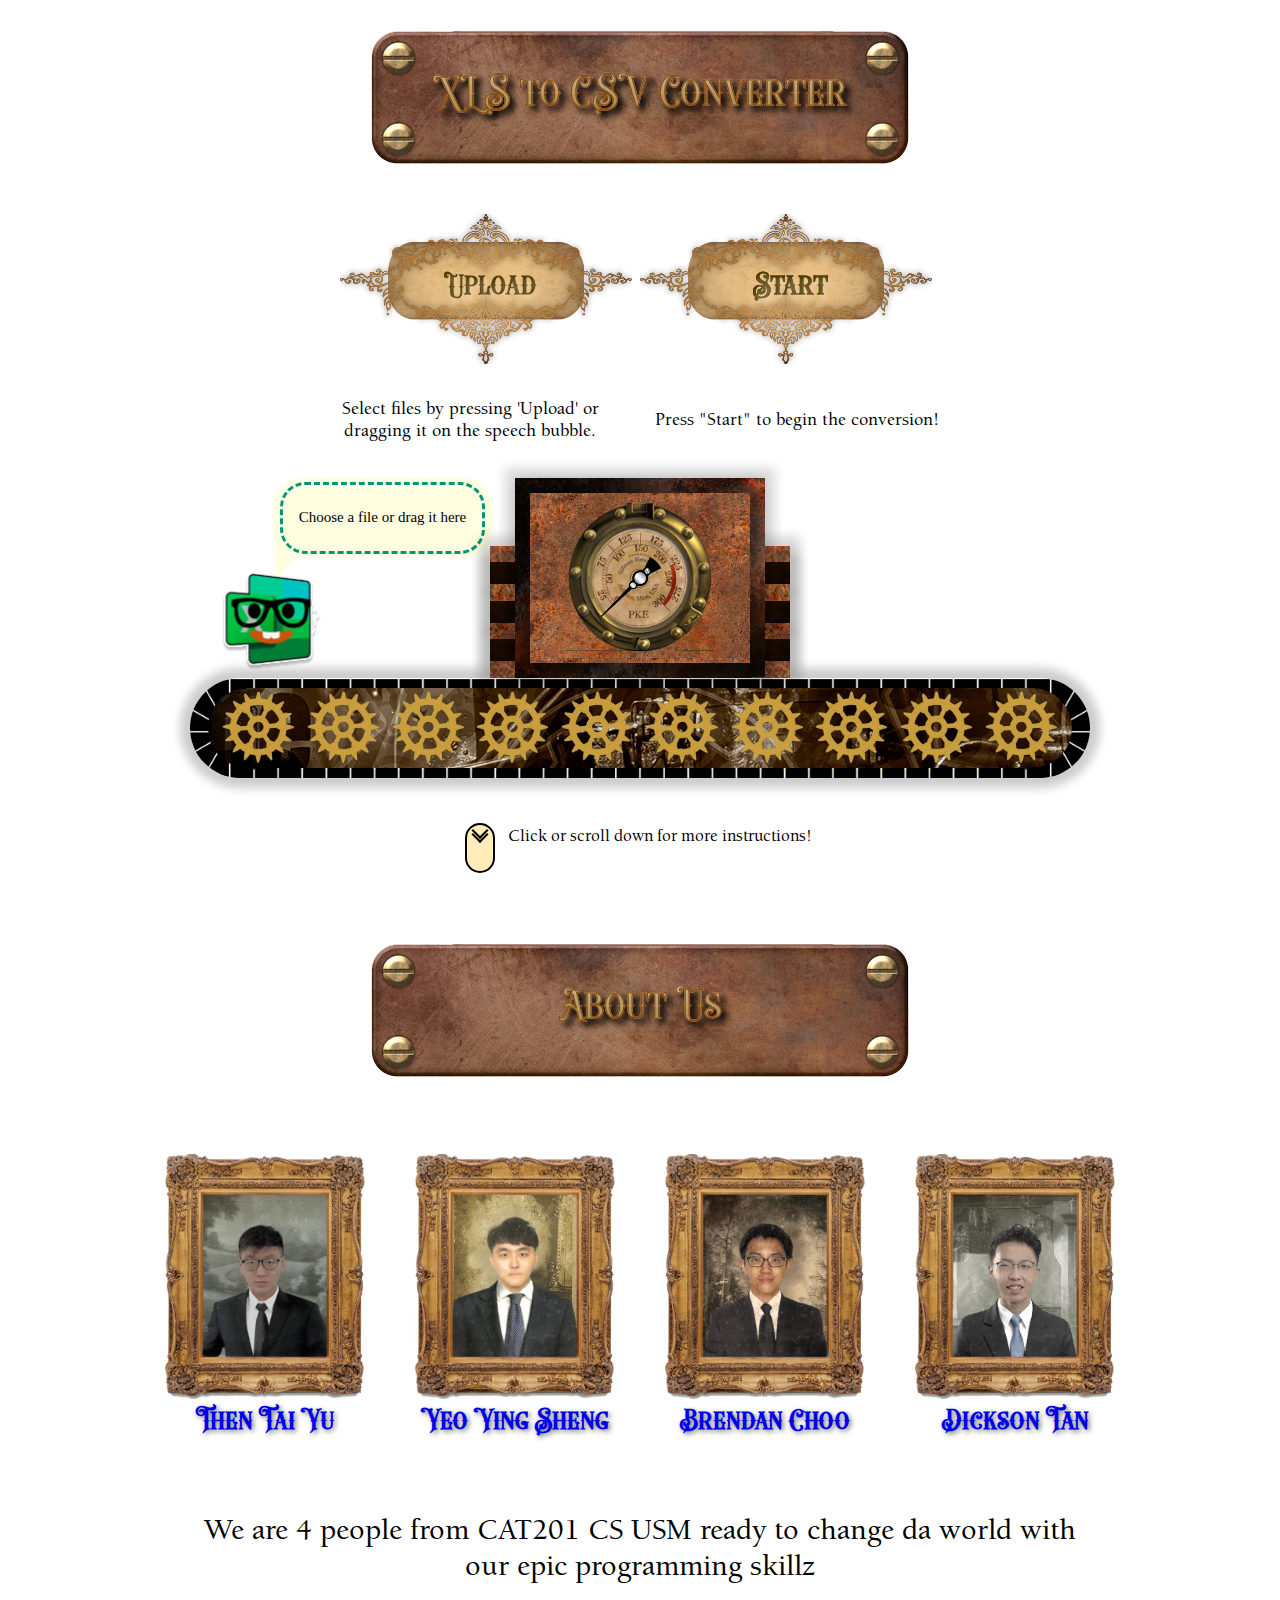
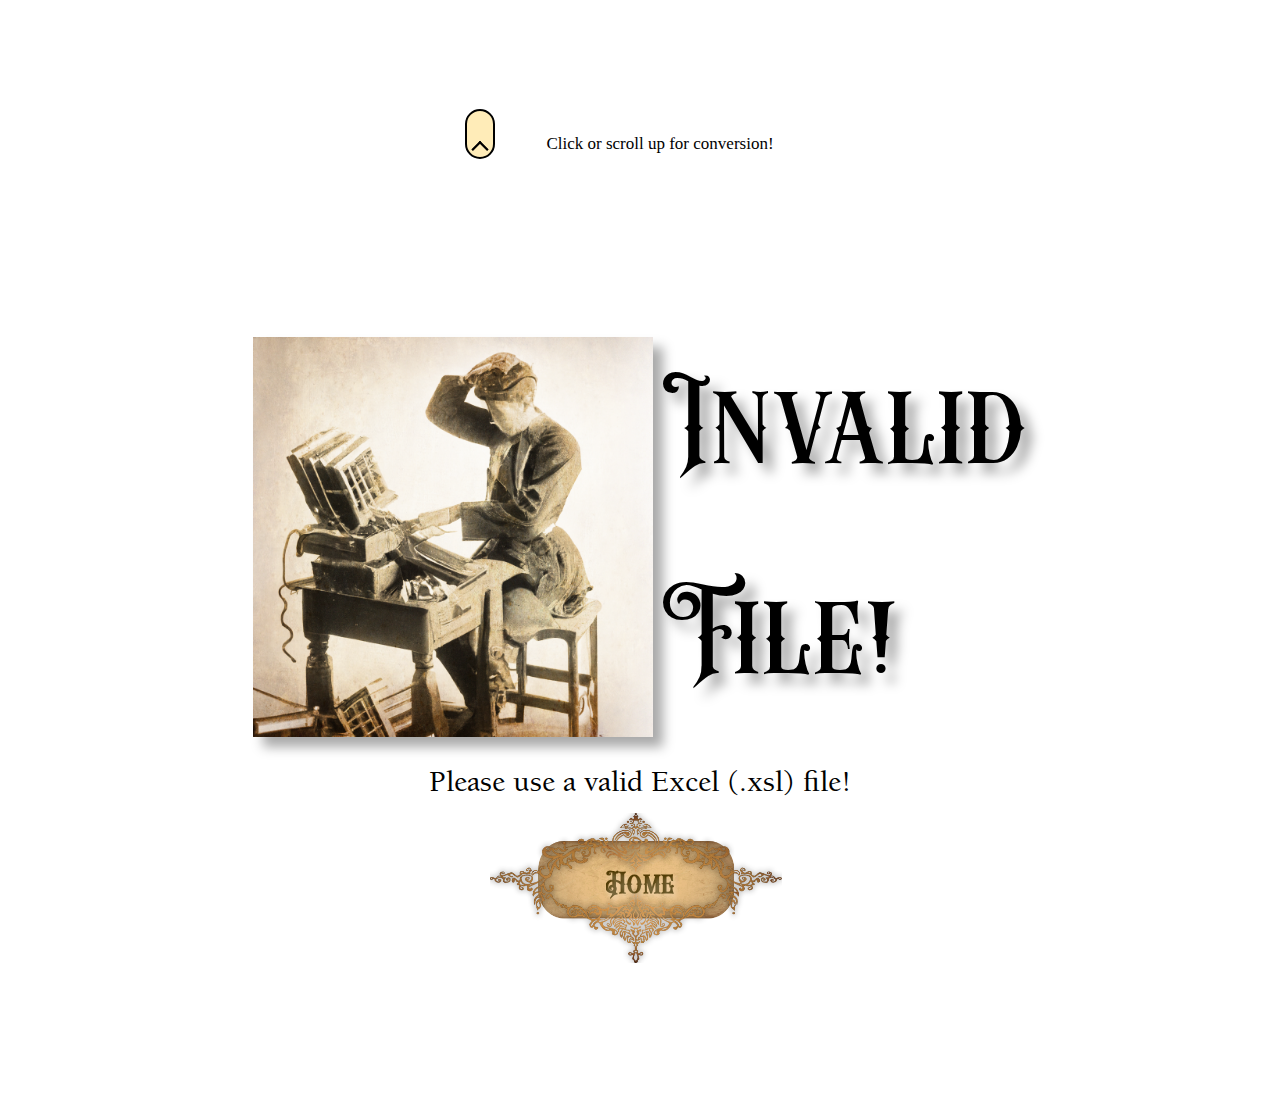
==== commit f5bf776f: "Merge pull request #3 from choobrendan/main" ====
--- a/index.html
+++ b/index.html
@@ -6,12 +6,10 @@
   <meta http-equiv="X-UA-Compatible" content="IE=edge">
   <meta name="viewport" content="width=device-width, initial-scale=1.0">
   <link rel="stylesheet" href="style.css">
-  <link
-    href="https://www.dafontfree.net/embed/Z291ZHktaGFuZHRvb2xlZC1yZWd1bGFyJmRhdGEvMjUvZy8xMjc2MjYvR291ZHlIYW5kdG9vbGVkLnR0Zg"
-    rel="stylesheet" type="text/css" />
-  <title>
-    CAT201 Assignment
-  </title>
+  <!-- <script src="https://code.jquery.com/jquery-3.6.1.slim.min.js" integrity="sha256-w8CvhFs7iHNVUtnSP0YKEg00p9Ih13rlL9zGqvLdePA=" crossorigin="anonymous"></script> -->
+  <link href="https://www.dafontfree.net/embed/Z291ZHktaGFuZHRvb2xlZC1yZWd1bGFyJmRhdGEvMjUvZy8xMjc2MjYvR291ZHlIYW5kdG9vbGVkLnR0Zg" rel="stylesheet" type="text/css"/>
+  <title>CAT201 Assignment</title>
+
 </head>
 
 <body>
@@ -39,13 +37,13 @@
     <!-- <div class="archive">
       PLACEHOLDER FOR ARCHIVE
     </div> -->
-
+  
     <div class="wrapper">
       <div class="header">
         <img class="board" src="images/board.png">
         <h1 class="title">XL S to CSV Converter</h1>
       </div>
-
+  
       <div class="box">
         <form action="upload.php" method="post" enctype="multipart/form-data" id="form-convert">
           <div class="ornament" id="ornament-1">
@@ -59,26 +57,24 @@
           <div class="ornament" id="ornament-2">
             <img class="ornament-obj" src="images/ornament-1.png" height="200px">
             <label for="submit" id="button-words-2" class="button">
-              <p>Start</p>
+              <p class="start">Start</p>
               <input type="submit" id="submit" hidden />
             </label>
           </div>
-
-          <div class="ornament" id="ornament-3">
-            <img class="ornament-obj" src="images/ornament-1.png" height="200px">
-            <div class="button" id="button-words-3">
-              <p>Download</p>
-            </div>
-          </div>
         </form>
+        
+        <!-- <div class="ornament" id="ornament-3">
+          <img class="ornament-obj" src="images/ornament-1.png" height="200px">
+          <div class="button" id="button-words-3">
+            <p>Download</p>
+          </div>
+        </div> -->
       </div>
 
       <div class="instructions">
-        <p class="instruction-words" id="instruction-1">Select files by pressing 'Upload' or dragging it on the speech
-          bubble.</p>
+        <p class="instruction-words" id="instruction-1">Select files by pressing 'Upload' or dragging it on the speech bubble.</p>
         <p class="instruction-words" id="instruction-2">Press "Start" to begin the conversion!</p>
-        <p class="instruction-words" id="instruction-3">Let the file convert and you can download your csv file right
-          afterwards</p>
+        <!-- <p class="instruction-words" id="instruction-3">Let the file convert and you can download your csv file right afterwards</p> -->
       </div>
 
       <div class="chains-container">
@@ -90,7 +86,7 @@
         <img src="images/chain.png" alt="chain" class="chain">
         <img src="images/chain.png" alt="chain" class="chain"> -->
       </div>
-
+  
       <div class="main-container">
         <div class="sub-container" id="sub-container-1">
           <div class="main-machine-part">
@@ -110,20 +106,23 @@
           </div>
           <div class="gauge-body">
             <img src="images/gauge.png" height="175px">
-
-          </div>
-          <div class="pointer">
-            <img src="images/pointer.png" height="130px">
+            
+          </div>
+          <div class="pointer" >
+            <img src="images/pointer.png" height="130px" >
           </div>
           <div class="track">
             <div class="sub-track" id="track-1">
               <div class="excel-container">
                 <div class="speech-container">
-                  <!-- <img src="images/speech flip.png" alt="bubble" class="speech-bubble"> -->
                   <div class="talk-bubble tri-right round btm-left">
-                    <div class="talktext">
-
-                    </div>
+                    <form action="upload.php" method="post" enctype="multipart/form-data" id="form-convert-2">
+                      <div class="drag-area">
+                        <div class="talktext">Choose a file or drag it here</div>
+                        <!-- <div class="drag-area__thumb" data-label="myfile.txt"></div> -->
+                        <input type="file" name="uploadFile" class="drag-area__input" accept="application/vnd.ms-excel, application/vnd.openxmlformats-officedocument.spreadsheetml.sheet">
+                      </div>
+                    </form>
                   </div>
                 </div>
                 <div class="sub-excel-container">
@@ -178,6 +177,36 @@
   </section>
   <section class="sec" id="sec-2">
     <div class="wrapper" id="wrapper-2">
+      <div class="header" id="about-us-header">
+        <img class="board" src="images/board.png">
+        <h1 class="title">About Us</h1>
+      </div>
+      
+      <div class="people-information">
+        <ul class="people">
+          <li class="people-info" id="tty">
+            <img src="images/taiyu.png" height="300px">
+            <a class="ind-name" href="https://www.youtube.com/watch?v=dQw4w9WgXcQ">Then Tai Yu</a>
+          </li>
+          <li class="people-info" id="yeo">
+            <img src="images/yingsheng.png" height="300px">
+            <a class="ind-name" href="https://www.youtube.com/watch?v=dQw4w9WgXcQ">Yeo Ying Sheng</a>
+          </li>
+          <li class="people-info" id="choo">
+            <img src="images/brendanchoo.png" height="300px">
+            <a class="ind-name" href="https://www.youtube.com/watch?v=dQw4w9WgXcQ">Brendan Choo</a>
+          </li>
+          <li class="people-info" id="dick">
+            <img src="images/dick.png" height="300px">
+            <a class="ind-name" href="https://www.youtube.com/watch?v=dQw4w9WgXcQ">Dickson Tan</a>
+          </li>
+        </ul>
+      </div>
+
+      <div class="about-us-desc">
+        <p>We are 4 people from CAT201 CS USM ready to change da world with our epic programming skillz</p>
+      </div>
+      
       <div class="scroll-container" id="scroll-up-container">
         <a href="#sec-1">
           <div class="scroll-up"></div>
@@ -186,38 +215,33 @@
           <p class="scroll-instruction" id="scroll-up-instruction">Click or scroll up for conversion!</p>
         </div>
       </div>
-      <div class="about-us">
-        <div class="about-us-header">
-          <img class="board" src="images/board.png">
-          <h1 class="about-us-word">About Us</h1>
-        </div>
-        <div class="about-us-desc">
-          <p>We are 4 people from CAT201 CS USM ready to change da world with our epic programming skillz</p>
-        </div>
-        <div class="people">
-          <div class="tty">
-            <img src="images/taiyu.png" height="300px">
-          </div>
-          <div class="yeo">
-            <img src="images/yingsheng.png" height="300px">
-          </div>
-          <div class="choo">
-            <img src="images/brendanchoo.png" height="300px">
-          </div>
-          <div class="dick">
-            <img src="images/dick.png" height="300px">
-          </div>
-        </div>
-        <div class="names">
-          <a class="ind-name" href="https://www.youtube.com/watch?v=dQw4w9WgXcQ">Then Tai Yu</a>
-          <a class="ind-name" href="https://www.youtube.com/watch?v=dQw4w9WgXcQ">Yeo Ying Sheng</a>
-          <a class="ind-name" href="https://www.youtube.com/watch?v=dQw4w9WgXcQ">Brendan Choo</a>
-          <a class="ind-name" href="https://www.youtube.com/watch?v=dQw4w9WgXcQ">Dickson Tan</a>
-        </div>
-      </div>
     </div>
+  </section>
+  <section class="sec" id="sec-3">
+      <div class="wrapper" id="wrapper-2">
+    <div class="error">
+      <div class="invalid-page">
+        <div class="invalid-picture">
+          <img src="images/file.png" height="400px">
+        </div>
+        <div class="invalid">
+        <p>Invalid<br><p> File!</p>
+        </div>
+      </div>
+      <div class="valid">
+        <p>Please use a valid Excel (.xsl) file!</p>
+      </div>
+      <div class="ornament" id="ornament-1">
+        <img class="ornament-obj" src="images/ornament-1.png" height="200px">
+        <div class="button" id="button-words-1">
+          <p>Home</p>
+        </div>
+      </div>
+    </div>
+  </div>
+</div>
   </section>
   <script src="script.js"></script>
 </body>
 
-</html>+</html>
--- a/style.css
+++ b/style.css
@@ -13,8 +13,7 @@
   src: url("images/BerkeleyStd-Medium.otf")
 }
 
-html,
-body {
+html, body {
   height: 100%;
   width: 100%;
   scroll-behavior: smooth;
@@ -45,8 +44,29 @@
   flex-direction: row;
 }
 
+#form-convert-2 {
+  width: 93%;
+  height: 90%;
+  border-radius: 25px;
+  cursor: pointer;
+  font-weight: 500;
+  font-size: 15px;
+  display: flex;
+  justify-content: center;
+  align-items: center;
+  text-align: center;
+}
+
 .gear-container {
   position: absolute;
+}
+
+.start {
+  color: transparent;
+  background: #4f3901;
+  -webkit-background-clip: text;
+  text-shadow: 2px 4px 4px rgba(255, 255, 255, 0.288);
+  text-decoration: none;
 }
 
 #gear-container-1 {
@@ -59,7 +79,7 @@
   top: 200px;
 }
 
-.gear {
+.gear{
   position: relative;
   width: 200px;
   height: 200px;
@@ -72,7 +92,7 @@
   animation-timing-function: linear;
 }
 
-.gear .center {
+.gear .center{
   position: absolute;
   top: 50px;
   left: 50px;
@@ -83,41 +103,41 @@
   border-radius: 50%;
 }
 
-.tooth {
+.tooth{
   position: absolute;
   top: -25px;
   left: 75px;
   z-index: 1;
   width: 45px;
   height: 250px;
-  background: rgb(102, 102, 102);
-}
-
-.tooth:nth-child(2) {
+  background:rgb(102, 102, 102);
+}
+
+.tooth:nth-child(2){
   transform: rotate(45deg);
 }
 
-.tooth:nth-child(3) {
+.tooth:nth-child(3){
   transform: rotate(90deg);
 }
 
-.tooth:nth-child(4) {
+.tooth:nth-child(4){
   transform: rotate(135deg);
 }
 
 @keyframes spin {
-  from {
-    transform: rotate(0deg);
-  }
-
-  to {
-    transform: rotate(360deg);
-  }
+  from {transform: rotate(0deg); }
+  to {transform: rotate(360deg);}
 }
 
 .sec {
   width: 100%;
   min-height: 100vh;
+  /* background-color: red; */
+}
+
+#sec-2 {
+  /* background-color: blue; */
 }
 
 .archive {
@@ -136,35 +156,47 @@
 .wrapper {
   margin: auto;
   display: flex;
-  justify-content: center;
-  align-items: center;
-  width: 80%;
+  justify-content: space-around;
+  align-items: center;
+  flex-direction: column;
+  width: 85%;
   min-height: 100vh;
   /* background-color: red; */
   position: relative;
   /* background-color: blue; */
+  /* padding: 50rem 3rem; */
 }
 
 #wrapper-2 {
   /* background-color: green; */
-  position: relative;
+  /* justify-content: space-AORUN; */
+  /* position: relative; */
+  /* justify-content: space-between; */
+  /* background-color: blue; */
 }
 
 #scroll-up-container {
-  position: absolute;
+  /* position: absolute; */
   height: fit-content;
+  /* top: 720px; */
+}
+
+.header {
+  width: 100%;
+  /* position: absolute; */
+  /* bottom: 630px; */
   top: 10px;
-}
-
-.header {
-  width: 100%;
-  position: absolute;
-  bottom: 630px;
   z-index: 2;
   display: flex;
   justify-content: center;
   align-items: center;
-}
+  /* background-color: yellow; */
+}
+
+/* #about-us-header {
+  position: absolute;
+  top: 10px;
+} */
 
 /* .board {
   display: block;
@@ -175,11 +207,11 @@
 .title {
   font-family: 'hero-beam';
   /* text-align: center; */
-  font-size: 40px;
+  font-size: 35px;
   color: #D5AD6D;
   background: -webkit-linear-gradient(transparent, transparent),
-    -webkit-linear-gradient(top, rgb(211, 198, 181) 0%,
-      rgba(179, 150, 91) 50%, rgba(162, 136, 73) 100%);
+              -webkit-linear-gradient(top, rgb(211, 198, 181) 0%, 
+              rgba(179,150,91) 50%, rgba(162,136,73) 100%);
   background: -o-linear-gradient(transparent, transparent);
   -webkit-background-clip: text;
   -webkit-text-fill-color: transparent;
@@ -197,8 +229,9 @@
   display: flex;
   justify-content: center;
   align-items: center;
-  position: absolute;
-  bottom: 485px;
+  /* position: absolute; */
+  /* bottom: 485px; */
+  top: 160px;
   width: 100%;
   /* background-color: yellowgreen; */
 }
@@ -209,14 +242,14 @@
   justify-content: center;
   align-items: center;
   z-index: 2;
-  padding-left: 30px;
-  padding-right: 30px;
+  /* padding-left: 30px;
+  padding-right: 30px; */
 }
 
 .ornament img {
   width: 300px;
   height: 150px;
-  padding-right: 8px;
+  padding-right: 8px; 
 }
 
 .button {
@@ -237,22 +270,23 @@
   transform: scale(1.15);
 }
 
-.button p {
+.button p, .button a {
   transition: text-shadow 0.35s, color 0.25s;
-}
-
-.button:hover p {
+  /* text-decoration: none; */
+}
+
+.button:hover p, .button:hover a {
   color: white;
-  text-shadow: 0 0 20px #fff,
-    0 0 30px #ffffff,
-    0 0 40px #8c8c8c,
-    0 0 50px #646464,
-    0 0 60px #ffffff,
-    0 0 70px #777777,
-    0 0 80px #aeaeae;
-}
-
-.button:active p {
+  text-shadow:  0 0 20px #fff, 
+                0 0 30px #ffffff, 
+                0 0 40px #8c8c8c, 
+                0 0 50px #646464, 
+                0 0 60px #ffffff, 
+                0 0 70px #777777, 
+                0 0 80px #aeaeae;
+}
+
+.button:active p, .button:active a {
   color: black;
 }
 
@@ -278,72 +312,120 @@
 
 .speech-container {
   height: 50%;
-  width: 100%;
+  width:  100%;
   display: flex;
   position: relative;
   /* background-color: blue; */
 }
 
+.drag-area {
+  /* background-color: red; */
+  width: 100%;
+  height: 100%;
+  border-radius: 25px;
+  display: flex;
+  justify-content: center;
+  align-items: center;
+  text-align: center;
+  border: 3px dashed #009578;
+}
+
+.drag-area--over {
+  border-style: solid;
+}
+
+.drag-area__input {
+  display: none;
+}
+
+.drag-area__thumb {
+  position: relative;
+  width: 100%;
+  height: 100%;
+  border-radius: 25px;
+  overflow: hidden;
+  background-image: url('images/excel_svg.svg');
+  background-size: contain;
+  background-repeat: no-repeat;
+  background-position: center;
+}
+
+.drag-area__thumb::after {
+  content: attr(data-label);
+  position: absolute;
+  bottom: 0;
+  left: 0;
+  width: 100%;
+  padding: 5px 0;
+  color: #ffffff;
+  background: rgba(0, 0, 0, 0.75);
+  font-size: 10px;
+  
+}
+
 .talk-bubble {
-  display: inline-block;
-  position: absolute;
-  width: 220px;
-  height: 70px;
-  background-color: lightyellow;
+  display: flex;
+  justify-content: center;
+  align-items: center;
+  position: absolute;
+	width: 220px;
+	height: 80px;
+	background-color: lightyellow;
   left: 60px;
 }
 
-.border {
+.border{
   border: 8px solid #666;
 }
 
-.round {
+.round{
   border-radius: 30px;
-  -webkit-border-radius: 30px;
-  -moz-border-radius: 30px;
-}
-
-.round {
+	-webkit-border-radius: 30px;
+	-moz-border-radius: 30px;
+}
+
+.round{
   border-radius: 30px;
-  -webkit-border-radius: 30px;
-  -moz-border-radius: 30px;
+	-webkit-border-radius: 30px;
+	-moz-border-radius: 30px;
 }
 
 .tri-right.border.btm-left:before {
-  content: ' ';
-  position: absolute;
-  width: 0;
-  height: 0;
-  left: -8px;
+	content: ' ';
+	position: absolute;
+	width: 0;
+	height: 0;
+	left: -8px;
   right: auto;
   top: auto;
-  bottom: -40px;
-  border: 32px solid;
-  border-color: transparent transparent transparent #666;
-}
-
-.tri-right.btm-left:after {
-  content: ' ';
-  position: absolute;
-  width: 0;
-  height: 0;
-  left: 2px;
+	bottom: -40px;
+	border: 32px solid;
+	border-color: transparent transparent transparent #666;
+}
+
+.tri-right.btm-left:after{
+	content: ' ';
+	position: absolute;
+	width: 0;
+	height: 0;
+	left: 2px;
   right: auto;
   top: auto;
-  bottom: -20px;
-  border: 22px solid;
-  border-color: transparent transparent transparent lightyellow;
+	bottom: -20px;
+	border: 22px solid;
+	border-color: transparent transparent transparent lightyellow;
 }
 
 .main-container {
   display: block;
-  height: 400px;
+  height: 300px;
   width: 100%;
   display: flex;
   flex-direction: column;
   align-items: center;
-  position: absolute;
-  bottom: 0;
+  /* position: absolute; */
+  /* bottom: 0; */
+  top: 390px;
   /* background-color: green; */
 }
 
@@ -388,8 +470,7 @@
   align-items: flex-end;
 }
 
-.excel,
-.csv {
+.excel, .csv {
   height: 110px;
   width: 110px;
   position: absolute;
@@ -428,7 +509,6 @@
   background-image: url(images/something.jpg);
   background-blend-mode: hard-light;
   /* background-color: blue; */
-
 }
 
 .sub-conveyor-belt img {
@@ -476,7 +556,6 @@
   justify-content: center;
   align-items: center;
   box-shadow: 0 0 10px 10px rgb(0 0 0 /0.15);
-
 }
 
 .sub-machine-body {
@@ -529,90 +608,64 @@
   height: 150px;
 }
 
-.pointer {
+.pointer{
   position: absolute;
   display: flex;
   bottom: 35px;
   z-index: 4;
   align-items: center;
-
   animation: pointerRotate 5s infinite ease-in-out;
 }
 
-
-.cog-ani {
+/* .cog-ani {
   animation: gearRotate 1s linear infinite;
-}
+} */
 
 .cog-ani-finite {
   animation: gearRotate 3s linear;
 }
 
 @keyframes gearRotate {
-  0% {
-    transform: rotate(0);
-  }
-
-  100% {
-    transform: rotate(360deg);
-  }
+  0% {transform: rotate(0);}
+  100% {transform: rotate(360deg);}
 }
 
 @-webkit-keyframes gearRotate {
-  0% {
-    -webkit-transform: rotate(0);
-  }
-
-  100% {
-    -webkit-transform: rotate(360deg);
-  }
+  0% {-webkit-transform: rotate(0);}
+  100% {-webkit-transform: rotate(360deg);}
 }
 
 @keyframes pointerRotate {
-  0% {
-    transform: rotate(0);
-  }
-
-  100% {
-    transform: rotate(270deg);
-  }
+  0% {transform: rotate(0);}
+  100% {transform: rotate(270deg);}
 }
 
 @-webkit-keyframes pointerRotate {
-  0% {
-    -webkit-transform: rotate(0);
-  }
-
-  100% {
-    -webkit-transform: rotate(270deg);
-  }
+  0% {-webkit-transform: rotate(0);}
+  100% {-webkit-transform: rotate(270deg);}
 }
 
 .svgHorizontalMove {
   animation: horizontalMove 3s linear forwards;
 }
 
-@keyframes horizontalMove {
-  0% {
-    transform: translateX(0);
-  }
-
-  100% {
-    transform: translateX(300px);
-  }
-}
+/* @keyframes horizontalMove {
+  0% {transform: translateX(0);}
+  100%{transform: translateX(300px);}
+} */
 
 .scroll-container {
-  position: absolute;
-  bottom: 25px;
-  display: flex;
-  justify-content: center;
-  align-items: center;
+  /* position: absolute; */
+  /* top: 720px; */
+  display: flex;
+  justify-content: center;
+  align-items: center;
+  padding: 10px 0;
 }
 
 .scroll-instruction-container {
   position: relative;
-  width: 300px;
+  width: 310px;
   height: 50px;
   /* background-color: red; */
   display: flex;
@@ -622,7 +675,7 @@
 
 .scroll-instruction {
   position: absolute;
-  font-size: 16px;
+  font-size: 17px;
   cursor: default;
 }
 
@@ -641,7 +694,7 @@
   border: 2px solid black;
   border-radius: 20px;
   cursor: pointer;
-  background-color: rgb(255, 236, 184);
+  background-color:rgb(255, 236, 184);
 }
 
 .scroll-down:before,
@@ -665,79 +718,31 @@
 }
 
 @keyframes scroll-down {
-  0% {
-    opacity: 0;
-  }
-
-  30% {
-    opacity: 1;
-  }
-
-  60% {
-    opacity: 1;
-  }
-
-  100% {
-    opacity: 0;
-    top: 90%;
-  }
+  0% {opacity: 0;}
+  30% {opacity: 1;}
+  60% {opacity: 1;}
+  100% {opacity: 0; top: 90%;}
 }
 
 @keyframes scroll-down-text {
-  0% {
-    opacity: 0;
-  }
-
-  30% {
-    opacity: 1;
-  }
-
-  60% {
-    opacity: 1;
-  }
-
-  100% {
-    opacity: 0;
-    top: 50%;
-  }
+  0% {opacity: 0;}
+  30% {opacity: 1;}
+  60% {opacity: 1;}
+  100% {opacity: 0; top: 50%;}
 }
 
 @keyframes scroll-up {
-  0% {
-    opacity: 0;
-  }
-
-  30% {
-    opacity: 1;
-  }
-
-  60% {
-    opacity: 1;
-  }
-
-  100% {
-    opacity: 0;
-    top: 30%;
-  }
+  0% {opacity: 0;}
+  30% {opacity: 1;}
+  60% {opacity: 1;}
+  100% {opacity: 0; top: 30%;}
 }
 
 @keyframes scroll-up-text {
-  0% {
-    opacity: 0;
-  }
-
-  30% {
-    opacity: 1;
-  }
-
-  60% {
-    opacity: 1;
-  }
-
-  100% {
-    opacity: 0;
-    bottom: 50%;
-  }
+  0% {opacity: 0;}
+  30% {opacity: 1;}
+  60% {opacity: 1;}
+  100% {opacity: 0; bottom: 50%;}
 }
 
 .disappears {
@@ -745,13 +750,8 @@
 }
 
 @keyframes disappears {
-  0% {
-    opacity: 100%;
-  }
-
-  100% {
-    opacity: 0%;
-  }
+  0% {opacity: 100%;}
+  100% {opacity: 0%;}
 }
 
 .scroll-up-container {
@@ -762,20 +762,22 @@
   display: flex;
   justify-content: center;
   align-items: center;
-  position: absolute;
-  bottom: 420px;
-  width: 1100px;
+  /* position: absolute; */
+  /* bottom: 420px; */
+  top: 320px;
+  width: 800px;
   flex-basis: 0;
   padding: 0 60px;
-
+  /* background-color: blue; */
 }
 
 .instruction-words {
+  display: flex;
   text-align: center;
   font-family: berkeley;
   font-size: 18px;
-  padding-left: 10px;
-  padding-right: 10px;
+  padding-left: 15px;
+  padding-right: 15px;
   flex: 1;
 }
 
@@ -787,7 +789,7 @@
   border: 2px solid black;
   border-radius: 20px;
   cursor: pointer;
-  background-color: rgb(255, 236, 184);
+  background-color:rgb(255, 236, 184);
 }
 
 .scroll-up:before,
@@ -815,247 +817,101 @@
   bottom: 10%;
 }
 
-@media only screen and (max-width: 1080px) {
-  .instructions {
-    width: 850px;
-  }
-
-  .conveyor-belt {
-    background-size: 115%;
-  }
-
-  .board {
-    width: 500px;
-  }
-
-  .title {
-    font-size: 30px;
-  }
-
-  .button {
-    font-size: 23px;
-  }
-
-  .ornament img {
-    width: 250px;
-  }
-
-  .sub-container {
-    height: 100px;
-    width: 750px;
-    display: block;
-  }
-
-  @keyframes horizontalMove {
-    0% {
-      transform: translateX(0);
-    }
-
-    100% {
-      transform: translateX(250px);
-    }
-  }
-
-  .talk-bubble {
-    width: 150px;
-  }
-
-  #cog-10 {
-    display: none;
-  }
-
-  .conveyor-belt {
-    background-size: 770px 115px
-  }
-}
-
-@media only screen and (max-width: 900px) {
-  .instructions {
-    width: 820px;
-  }
-
-  .board {
-    width: 470px;
-  }
-
-  .title {
-    font-size: 27px;
-  }
-
-  .ornament img {
-    width: 230px;
-    height: 140px;
-  }
-
-  .sub-container {
-    height: 100px;
-    width: 650px;
-    display: block;
-  }
-
-  #cog-9 {
-    display: none;
-  }
-
-  @keyframes horizontalMove {
-    0% {
-      transform: translateX(0);
-    }
-
-    100% {
-      transform: translateX(190px);
-    }
-  }
-
-  .button {
-    font-size: 20px;
-  }
-
-  .talk-bubble {
-    width: 110px;
-  }
-
-  .conveyor-belt {
-    background-size: 660px 115px
-  }
-}
-
-@media only screen and (max-width: 768px) {
-  .instructions {
-    width: 750px;
-  }
-
-  .board {
-    width: 450px;
-  }
-
-  .button {
-    font-size: 19px;
-  }
-
-  .ornament img {
-    width: 210px;
-  }
-
-  .sub-container {
-    height: 100px;
-    width: 630px;
-    display: block;
-  }
-
-  #cog-8 {
-    display: none;
-  }
-
-  .talk-bubble {
-    width: 100px;
-  }
-
-  #ornament-2,
-  #ornament-3,
-  #instruction-2,
-  #instruction-3 {
-    display: none;
-  }
-
-  .box,
-  .instructions {
-    display: grid;
-  }
-
-  .box .ornament,
-  .instructions .instruction-words {
-    grid-column-start: 1;
-    grid-row-start: 1;
-  }
-
-  .instructions {
-    bottom: 450px;
-  }
-
-  .conveyor-belt {
-    background-size: 630px 115px;
-  }
-}
-
-.about-us {
-  flex-direction: column;
+/* .about-us-word {
+  font-family: 'hero-beam';
   text-align: center;
-  width: 1200px;
-  padding-top: 120px;
-
-}
-
-.about-us-header {
-  width: 100%;
-  position: absolute;
-  bottom: 500px;
-  z-index: 2;
-  display: flex;
-  justify-content: center;
-  align-items: center;
-}
-
-.about-us-word {
-  font-family: 'hero-beam';
-  /* text-align: center; */
-  font-size: 60px;
+  font-size: 45px;
   color: #D5AD6D;
   background: -webkit-linear-gradient(transparent, transparent),
-    -webkit-linear-gradient(top, rgb(211, 198, 181) 0%,
-      rgba(179, 150, 91) 50%, rgba(162, 136, 73) 100%);
+              -webkit-linear-gradient(top, rgb(211, 198, 181) 0%, 
+              rgba(179,150,91) 50%, rgba(162,136,73) 100%);
   background: -o-linear-gradient(transparent, transparent);
   -webkit-background-clip: text;
   -webkit-text-fill-color: transparent;
   position: absolute;
-  /* margin: 0 auto;
+  margin: 0 auto;
   left: 0;
   right: 0;
-  top: 45px; */
+  top: 45px; 
   filter: drop-shadow(5px 5px 3px black);
   -webkit-text-stroke: 0.1px rgb(132, 74, 20);
   cursor: default;
-
-}
+} */
 
 .about-us-desc {
-  padding-top: 90px;
+  /* position: absolute; */
+  /* padding-top: 90px; */
   font-family: berkeley;
   font-size: 30px;
-  padding-left: 220px;
-  padding-right: 220px;
-
+  text-align: center;
+  /* padding-left: 220px;
+  padding-right: 220px; */
+  padding: 50px 100px;
+  /* top: 150px; */
+  /* background-color: blue; */
+}
+
+.people-information {
+  width: 1000px;
+  /* background-color: grey; */
+  /* position: relative; */
 }
 
 .people {
-
-  display: flex;
-  flex-direction: row;
+  /* position: absolute; */
+  /* position: absolute; */
+  display: flex;
+  /* flex-direction: row; */
+  align-items: center;
+  justify-content: space-around;
+  /* padding: 30px 30px 30px 20px; */
+  /* background-color: red; */
+  width: 100%;
+  flex-wrap: wrap;
+  /* top: 230px; */
+}
+
+
+.people-info {
+  width: 20%;
+  height: 250px;
+  display: flex;
+  flex-direction: column;
+  justify-content: flex-start;
+  align-items: center;
+  /* background-color: greenyellow; */
+}
+
+.people-info img {
+  width: 100%;
+  height: 100%;
+}
+
+.names {
+  display: flex;
+  /* flex-direction: row; */
   align-content: center;
-  justify-content: space-between;
-  padding: 30 30 30 20;
-}
-
-.names {
-
-  display: flex;
-  flex-direction: row;
-  align-content: center;
-  justify-content: space-between;
-  padding-left: 50px;
-  padding-right: 50px;
+  justify-content: space-around;
+  width: 100%;
+  /* background-color: orange; */
 }
 
 .ind-name {
+  width: 100%;
+  display: flex;
+  justify-content: center;
+  align-items: center;
+  /* background-color: grey; */
   font-family: hero-beam;
   font-weight: 700;
   font-size: 24px;
   text-shadow: 2px 2px 5px rgba(0, 0, 0, 0.53);
   transition: text-shadow 0.35s, color 0.25s;
+  text-decoration: none;
+  transition: 0.2s all linear;
 }
 
 .ind-name:active {
-
   color: black;
 }
 
@@ -1063,15 +919,275 @@
   cursor: pointer;
   transform: scale(1.15);
   color: white;
-  text-shadow: 0 0 20px #fff,
-    0 0 30px #ffffff,
-    0 0 40px #8c8c8c,
-    0 0 50px #646464,
-    0 0 60px #ffffff,
-    0 0 70px #777777,
-    0 0 80px #aeaeae;
+  text-shadow:  0 0 20px #fff, 
+                0 0 30px #ffffff, 
+                0 0 40px #8c8c8c, 
+                0 0 50px #646464, 
+                0 0 60px #ffffff, 
+                0 0 70px #777777, 
+                0 0 80px #aeaeae;
 }
 
 .ind-name:visited {
   color: rgb(0, 0, 0);
-}+}
+
+
+@media only screen and (max-width: 1080px) {
+  .instructions {
+    width: 850px;
+  }
+  
+  .conveyor-belt {
+    background-size: 115%;
+  }
+
+  .board {
+    width: 500px;
+  }
+
+  .title {
+    font-size: 30px;
+  }
+
+  .button {
+    font-size: 23px;
+  }
+
+  .ornament {
+    display: flex;
+  }
+
+  .ornament img {
+    width: 250px;
+  }
+  
+  .sub-container {
+    height: 100px;
+    width: 750px;
+    display: block;
+  }
+
+  /* @keyframes horizontalMove {
+    0% {transform: translateX(0);}
+    100%{transform: translateX(250px);}
+  } */
+
+  .talk-bubble {
+    width: 150px;
+  }
+
+  #cog-10 {
+    display: none;
+  }
+
+  .conveyor-belt {
+    background-size: 770px 115px;
+  }
+
+  .people-information {
+    width: 800px;
+  }
+
+  .people-info {
+    height: 200px;
+  }
+  
+  .ind-name {
+    font-size: 20px;
+  }
+
+  .about-us-desc {
+    font-size: 25px;
+  }
+}
+
+@media only screen and (max-width: 900px) {
+  .instructions {
+    width: 820px;
+  }
+
+  .board {
+    width: 470px;
+  }
+
+  .title {
+    font-size: 27px;
+  }
+  
+  .ornament {
+    display: flex;
+  }
+
+  .ornament img {
+    width: 230px;
+    height: 140px;
+  }
+
+  .sub-container {
+    height: 100px;
+    width: 650px;
+    display: block;
+  }
+
+  #cog-9 {
+    display: none;
+  }
+
+  /* @keyframes horizontalMove {
+    0% {transform: translateX(0);}
+    100%{transform: translateX(190px);}
+  } */
+
+  .button {
+    font-size: 20px;
+  }
+
+  .talk-bubble {
+    width: 110px;
+  }
+
+  .conveyor-belt{
+  background-size: 660px 115px
+  }
+
+  .people-information {
+    width: 670px;
+  }
+
+  .people-info img {
+    height: 170px;
+  }
+  
+  .ind-name {
+    font-size: 15px;
+  }
+
+  .about-us-desc {
+    font-size: 20px;
+  }
+}
+
+@media only screen and (max-width: 768px) {
+  .instructions {
+    width: 750px;
+  }
+
+  .board {
+    width: 450px;
+  }
+
+  .button {
+    font-size: 19px;
+  }
+  
+  .ornament img {
+    width: 210px;
+    /* height: 140px; */
+  }
+
+  .sub-container {
+    height: 100px;
+    width: 630px;
+    display: block;
+  }
+
+  #cog-8 {
+    display: none;
+  }
+
+  /* @keyframes horizontalMove {
+    0% {transform: translateX(0);}
+    100%{transform: translateX(190px);}
+  } */
+
+  .button {
+    font-size: 20px;
+  }
+
+  .talk-bubble {
+    width: 100px;
+  }
+
+  .conveyor-belt {
+    background-size: 630px 115px;
+  }
+
+  /* .box, .instructions {
+    display: grid;
+    background-color: blue;
+  } */
+
+  /* .box .ornament, .instructions .instruction-words {
+    grid-column-start: 1;
+    grid-row-start: 1;
+  } */
+
+  .instructions {
+    bottom: 450px;
+  }
+
+  .people-information {
+    width: 600px;
+  }
+
+  .people-info img {
+    height: 150px;
+  }
+  
+  .ind-name {
+    font-size: 13px;
+  }
+
+  .about-us-desc {
+    font-size: 17px;
+  }
+
+  .people-info {
+    width: 120px;
+    height: 200px;
+    /* display: flex;
+    justify-content: center;
+    align-items: center;*/
+    margin: 0 40px;
+    /* background-color: greenyellow; */
+  }
+
+  .people-information {
+    width: 400px;
+  }
+
+  /* .people {
+    position: absolute;
+    bottom: 150px;
+    left: 50%;
+    transform: translateX(-50%);
+  } */
+}
+
+.invalid{
+  font-family: hero-beam;
+font-size: 100px;
+padding-left: 10px;
+filter: drop-shadow(10px 10px 6px rgba(0, 0, 0, 0.339));
+}
+
+.invalid-page{
+  display: flex;
+  flex-direction: row;
+  align-content: center;
+  justify-content: space-between;
+
+}
+
+.invalid-picture{
+  filter: drop-shadow(10px 10px 6px rgba(0, 0, 0, 0.339));
+}
+
+.valid{
+  font-size: 30px;
+  font-family: berkeley;
+  text-align: center;
+  padding-top: 10px;
+  padding-bottom: 10px;
+}
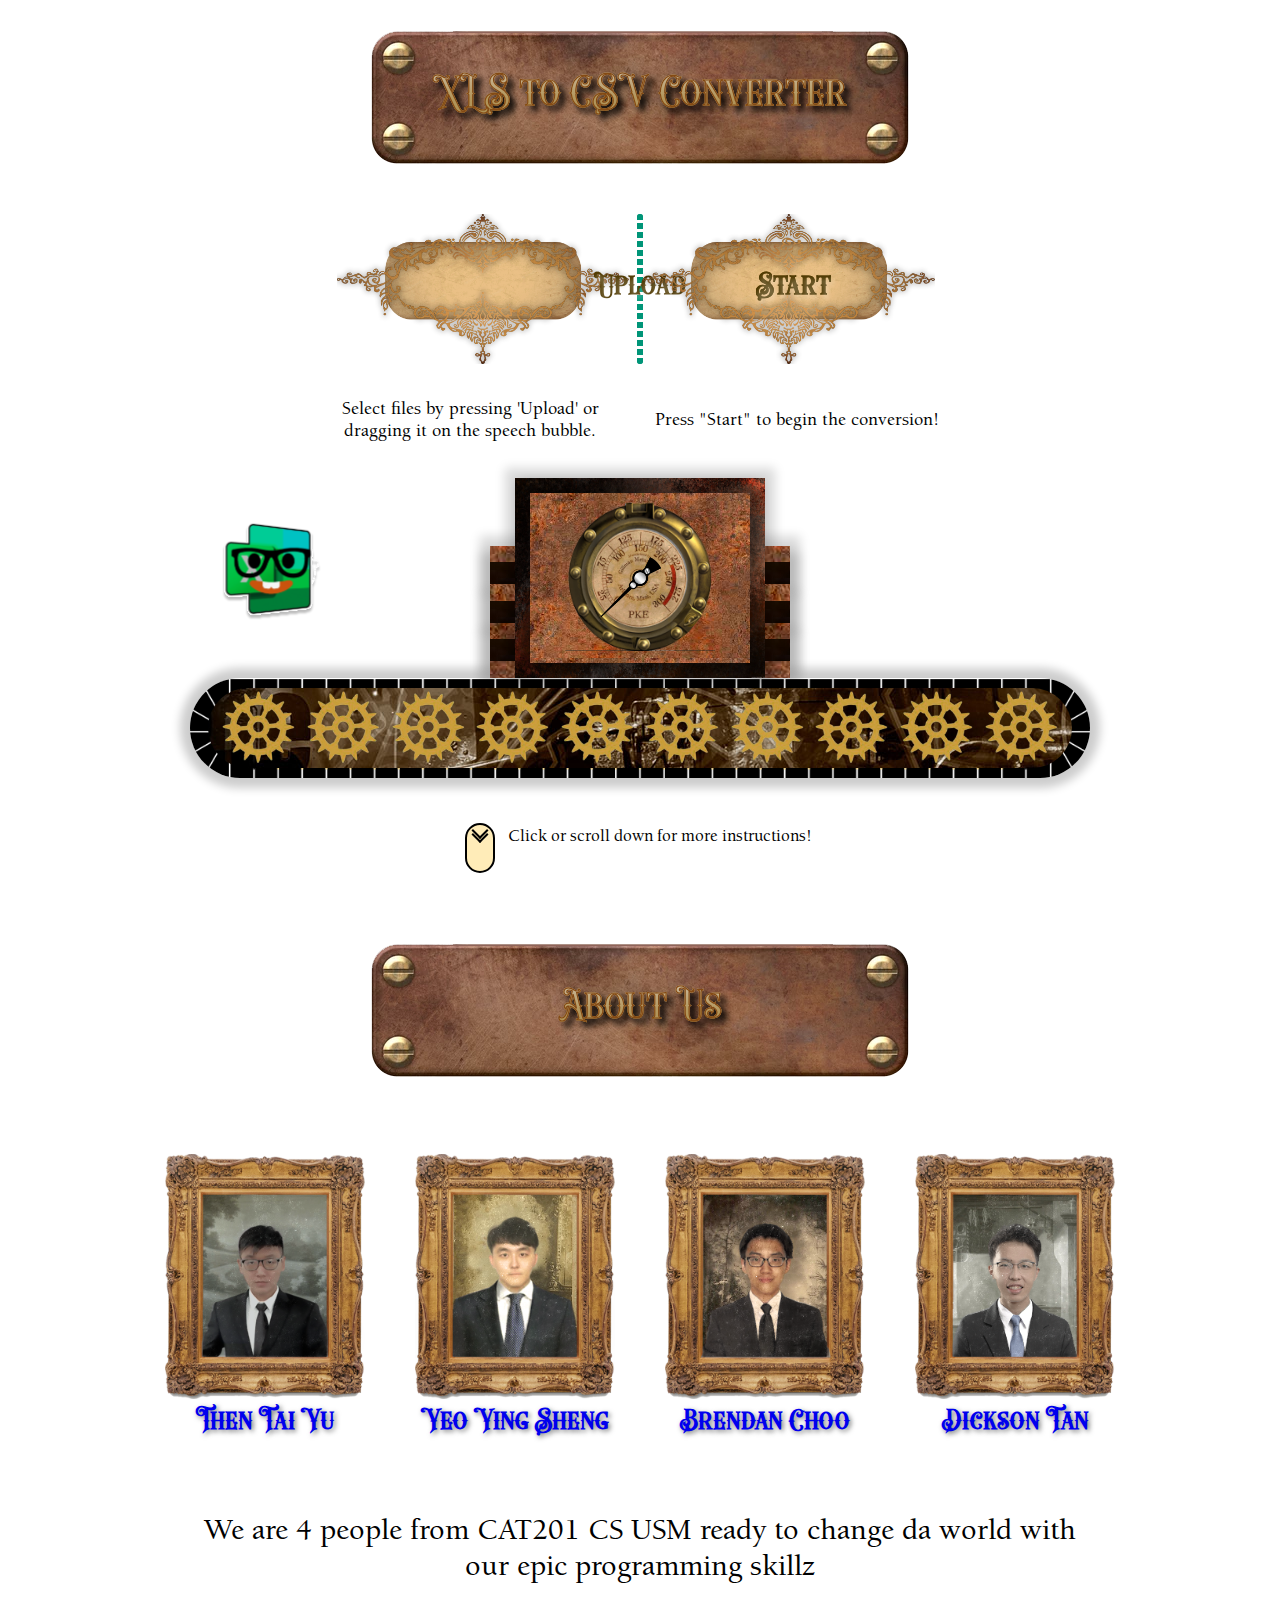
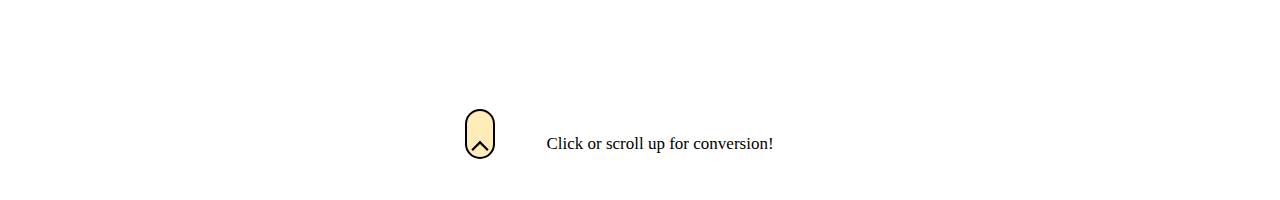
==== commit af326d2a: "Update index.html" ====
--- a/index.html
+++ b/index.html
@@ -48,10 +48,21 @@
         <form action="upload.php" method="post" enctype="multipart/form-data" id="form-convert">
           <div class="ornament" id="ornament-1">
             <img class="ornament-obj" src="images/ornament-1.png" height="200px">
-            <label for="uploadFile" id="button-words-1" class="button">
+            
+            <div class="drag-area">
+              <!-- <div class="talktext">Choose a file or drag it here</div> -->
+              <label id="button-words-1" class="button">
+                <p>Upload</p>
+                <!-- <input type="file" id="uploadFile" name="uploadFile" accept="application/vnd.ms-excel, application/vnd.openxmlformats-officedocument.spreadsheetml.sheet" hidden/> -->
+              </label>
+              <input type="file" name="uploadFile" class="drag-area__input" accept="application/vnd.ms-excel, application/vnd.openxmlformats-officedocument.spreadsheetml.sheet" />
+            </div>
+
+
+            <!-- <label for="uploadFile" id="button-words-1" class="button">
               <p>Upload</p>
               <input type="file" id="uploadFile" name="uploadFile" accept="application/vnd.ms-excel, application/vnd.openxmlformats-officedocument.spreadsheetml.sheet" hidden/>
-            </label>
+            </label> -->
           </div>
 
           <div class="ornament" id="ornament-2">
@@ -114,17 +125,14 @@
           <div class="track">
             <div class="sub-track" id="track-1">
               <div class="excel-container">
-                <div class="speech-container">
+                <!-- <div class="speech-container">
                   <div class="talk-bubble tri-right round btm-left">
-                    <form action="upload.php" method="post" enctype="multipart/form-data" id="form-convert-2">
-                      <div class="drag-area">
+                    <div class="drag-area">
                         <div class="talktext">Choose a file or drag it here</div>
-                        <!-- <div class="drag-area__thumb" data-label="myfile.txt"></div> -->
-                        <input type="file" name="uploadFile" class="drag-area__input" accept="application/vnd.ms-excel, application/vnd.openxmlformats-officedocument.spreadsheetml.sheet">
-                      </div>
-                    </form>
+                        <input type="file" name="uploadFile" form="form-convert" class="drag-area__input" accept="application/vnd.ms-excel, application/vnd.openxmlformats-officedocument.spreadsheetml.sheet" />
+                    </div>
                   </div>
-                </div>
+                </div> -->
                 <div class="sub-excel-container">
                   <img src="images/excel 1.svg" alt="excel" class="excel">
                 </div>
@@ -217,30 +225,6 @@
       </div>
     </div>
   </section>
-  <section class="sec" id="sec-3">
-      <div class="wrapper" id="wrapper-2">
-    <div class="error">
-      <div class="invalid-page">
-        <div class="invalid-picture">
-          <img src="images/file.png" height="400px">
-        </div>
-        <div class="invalid">
-        <p>Invalid<br><p> File!</p>
-        </div>
-      </div>
-      <div class="valid">
-        <p>Please use a valid Excel (.xsl) file!</p>
-      </div>
-      <div class="ornament" id="ornament-1">
-        <img class="ornament-obj" src="images/ornament-1.png" height="200px">
-        <div class="button" id="button-words-1">
-          <p>Home</p>
-        </div>
-      </div>
-    </div>
-  </div>
-</div>
-  </section>
   <script src="script.js"></script>
 </body>
 
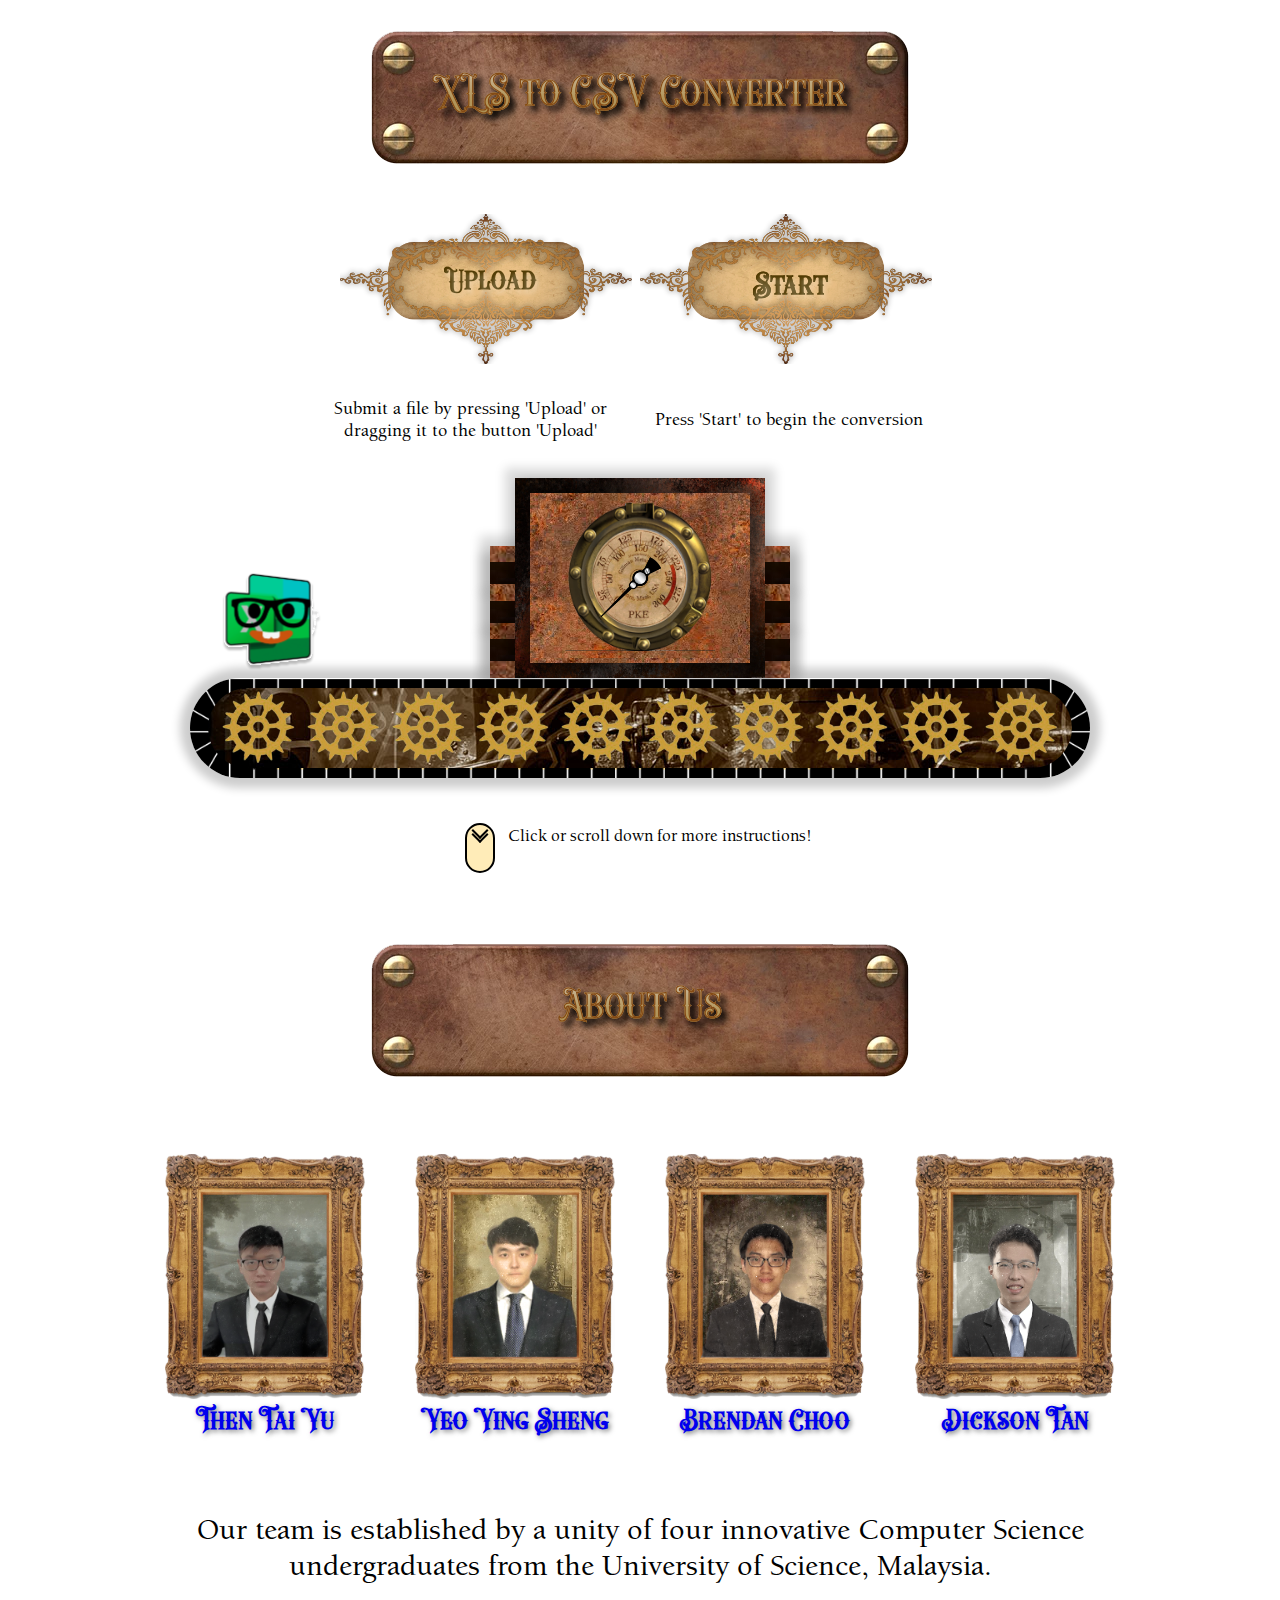
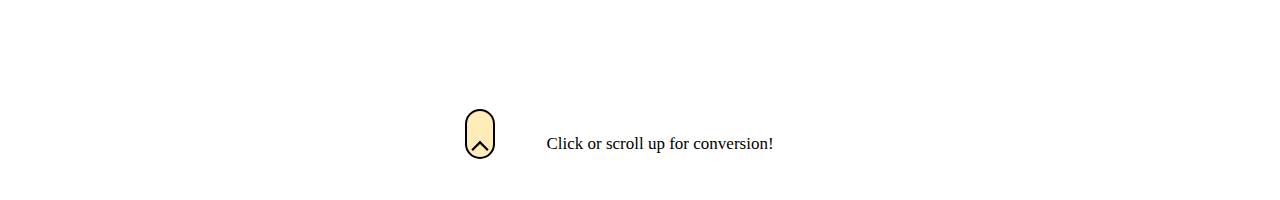
==== commit 56fd609c: "Update index.html" ====
--- a/index.html
+++ b/index.html
@@ -6,38 +6,13 @@
   <meta http-equiv="X-UA-Compatible" content="IE=edge">
   <meta name="viewport" content="width=device-width, initial-scale=1.0">
   <link rel="stylesheet" href="style.css">
-  <!-- <script src="https://code.jquery.com/jquery-3.6.1.slim.min.js" integrity="sha256-w8CvhFs7iHNVUtnSP0YKEg00p9Ih13rlL9zGqvLdePA=" crossorigin="anonymous"></script> -->
   <link href="https://www.dafontfree.net/embed/Z291ZHktaGFuZHRvb2xlZC1yZWd1bGFyJmRhdGEvMjUvZy8xMjc2MjYvR291ZHlIYW5kdG9vbGVkLnR0Zg" rel="stylesheet" type="text/css"/>
   <title>CAT201 Assignment</title>
 
 </head>
 
 <body>
-  <!-- <div class="gear-container" id="gear-container-1">
-    <div class="gear">
-      <div class="center"></div>
-      <div class="tooth"></div>
-      <div class="tooth"></div>
-      <div class="tooth"></div>
-      <div class="tooth"></div>
-    </div> 
-  </div>
-  
-  <div class="gear-container" id="gear-container-2">
-    <div class="gear">
-      <div class="center"></div>
-      <div class="tooth"></div>
-      <div class="tooth"></div>
-      <div class="tooth"></div>
-      <div class="tooth"></div>
-    </div> 
-  </div> -->
-
   <section class="sec" id="sec-1">
-    <!-- <div class="archive">
-      PLACEHOLDER FOR ARCHIVE
-    </div> -->
-  
     <div class="wrapper">
       <div class="header">
         <img class="board" src="images/board.png">
@@ -50,19 +25,11 @@
             <img class="ornament-obj" src="images/ornament-1.png" height="200px">
             
             <div class="drag-area">
-              <!-- <div class="talktext">Choose a file or drag it here</div> -->
               <label id="button-words-1" class="button">
                 <p>Upload</p>
-                <!-- <input type="file" id="uploadFile" name="uploadFile" accept="application/vnd.ms-excel, application/vnd.openxmlformats-officedocument.spreadsheetml.sheet" hidden/> -->
               </label>
               <input type="file" name="uploadFile" class="drag-area__input" accept="application/vnd.ms-excel, application/vnd.openxmlformats-officedocument.spreadsheetml.sheet" />
             </div>
-
-
-            <!-- <label for="uploadFile" id="button-words-1" class="button">
-              <p>Upload</p>
-              <input type="file" id="uploadFile" name="uploadFile" accept="application/vnd.ms-excel, application/vnd.openxmlformats-officedocument.spreadsheetml.sheet" hidden/>
-            </label> -->
           </div>
 
           <div class="ornament" id="ornament-2">
@@ -73,29 +40,11 @@
             </label>
           </div>
         </form>
-        
-        <!-- <div class="ornament" id="ornament-3">
-          <img class="ornament-obj" src="images/ornament-1.png" height="200px">
-          <div class="button" id="button-words-3">
-            <p>Download</p>
-          </div>
-        </div> -->
       </div>
 
       <div class="instructions">
-        <p class="instruction-words" id="instruction-1">Select files by pressing 'Upload' or dragging it on the speech bubble.</p>
-        <p class="instruction-words" id="instruction-2">Press "Start" to begin the conversion!</p>
-        <!-- <p class="instruction-words" id="instruction-3">Let the file convert and you can download your csv file right afterwards</p> -->
-      </div>
-
-      <div class="chains-container">
-        <!-- <img src="images/chain.png" alt="chain" class="chain">
-        <img src="images/chain.png" alt="chain" class="chain">
-        <img src="images/chain.png" alt="chain" class="chain">
-        <img src="images/chain.png" alt="chain" class="chain">
-        <img src="images/chain.png" alt="chain" class="chain">
-        <img src="images/chain.png" alt="chain" class="chain">
-        <img src="images/chain.png" alt="chain" class="chain"> -->
+        <p class="instruction-words" id="instruction-1">Submit a file by pressing 'Upload' or dragging it to the button 'Upload'</p>
+        <p class="instruction-words" id="instruction-2">Press 'Start' to begin the conversion</p>
       </div>
   
       <div class="main-container">
@@ -125,14 +74,6 @@
           <div class="track">
             <div class="sub-track" id="track-1">
               <div class="excel-container">
-                <!-- <div class="speech-container">
-                  <div class="talk-bubble tri-right round btm-left">
-                    <div class="drag-area">
-                        <div class="talktext">Choose a file or drag it here</div>
-                        <input type="file" name="uploadFile" form="form-convert" class="drag-area__input" accept="application/vnd.ms-excel, application/vnd.openxmlformats-officedocument.spreadsheetml.sheet" />
-                    </div>
-                  </div>
-                </div> -->
                 <div class="sub-excel-container">
                   <img src="images/excel 1.svg" alt="excel" class="excel">
                 </div>
@@ -161,17 +102,6 @@
             </div>
           </div>
         </div>
-        <!-- <div class="sub-container" id="sub-container-3">
-          <div class="beam"></div>
-          <div class="support-container" id="support-container-1">
-            <div class="support" id="support-1"></div>
-            <div class="support" id="support-2"></div>
-          </div>
-          <div class="support-container" id="support-container-2">
-            <div class="support" id="support-3"></div>
-            <div class="support" id="support-4"></div>
-          </div>
-        </div> -->
       </div>
       <div class="scroll-container">
         <a href="#sec-2">
@@ -194,25 +124,25 @@
         <ul class="people">
           <li class="people-info" id="tty">
             <img src="images/taiyu.png" height="300px">
-            <a class="ind-name" href="https://www.youtube.com/watch?v=dQw4w9WgXcQ">Then Tai Yu</a>
+            <a class="ind-name" target=”_blank” href="https://www.linkedin.com/in/then-tai-yu/">Then Tai Yu</a>
           </li>
           <li class="people-info" id="yeo">
             <img src="images/yingsheng.png" height="300px">
-            <a class="ind-name" href="https://www.youtube.com/watch?v=dQw4w9WgXcQ">Yeo Ying Sheng</a>
+            <a class="ind-name" target=”_blank” href="https://www.linkedin.com/in/yeousm/">Yeo Ying Sheng</a>
           </li>
           <li class="people-info" id="choo">
             <img src="images/brendanchoo.png" height="300px">
-            <a class="ind-name" href="https://www.youtube.com/watch?v=dQw4w9WgXcQ">Brendan Choo</a>
+            <a class="ind-name" target=”_blank” href="https://www.linkedin.com/in/brendan-choo-060aa7227/">Brendan Choo</a>
           </li>
-          <li class="people-info" id="dick">
+          <li class="people-info" id="dickson">
             <img src="images/dick.png" height="300px">
-            <a class="ind-name" href="https://www.youtube.com/watch?v=dQw4w9WgXcQ">Dickson Tan</a>
+            <a class="ind-name" target=”_blank” href="https://www.linkedin.com/in/dickson-tan-b37474226/">Dickson Tan</a>
           </li>
         </ul>
       </div>
 
       <div class="about-us-desc">
-        <p>We are 4 people from CAT201 CS USM ready to change da world with our epic programming skillz</p>
+        <p>Our team is established by a unity of four innovative Computer Science undergraduates from the University of Science, Malaysia.</p>
       </div>
       
       <div class="scroll-container" id="scroll-up-container">
@@ -229,3 +159,4 @@
 </body>
 
 </html>
+
--- a/style.css
+++ b/style.css
@@ -44,7 +44,7 @@
   flex-direction: row;
 }
 
-#form-convert-2 {
+/* #form-convert-2 {
   width: 93%;
   height: 90%;
   border-radius: 25px;
@@ -55,7 +55,7 @@
   justify-content: center;
   align-items: center;
   text-align: center;
-}
+} */
 
 .gear-container {
   position: absolute;
@@ -257,7 +257,7 @@
   font-size: 25px;
   font-weight: 600;
   position: absolute;
-  justify-content: space-between;
+  /* justify-content: space-between; */
   color: transparent;
   background: #4f3901;
   -webkit-background-clip: text;
@@ -298,7 +298,7 @@
   bottom: 0;
   display: flex;
   flex-direction: column;
-  justify-content: center;
+  justify-content: flex-end;
   align-items: center;
 }
 
@@ -319,15 +319,20 @@
 }
 
 .drag-area {
+  position: absolute;
   /* background-color: red; */
-  width: 100%;
-  height: 100%;
+  width: 60%;
+  height: 40%;
+  /* border: 3px dashed #009578; */
   border-radius: 25px;
-  display: flex;
+  cursor: pointer;
+  font-weight: 500;
+  font-size: 15px;
+  display: flex;
+  top: 40px;
   justify-content: center;
   align-items: center;
   text-align: center;
-  border: 3px dashed #009578;
 }
 
 .drag-area--over {
@@ -1191,3 +1196,4 @@
   padding-top: 10px;
   padding-bottom: 10px;
 }
+
